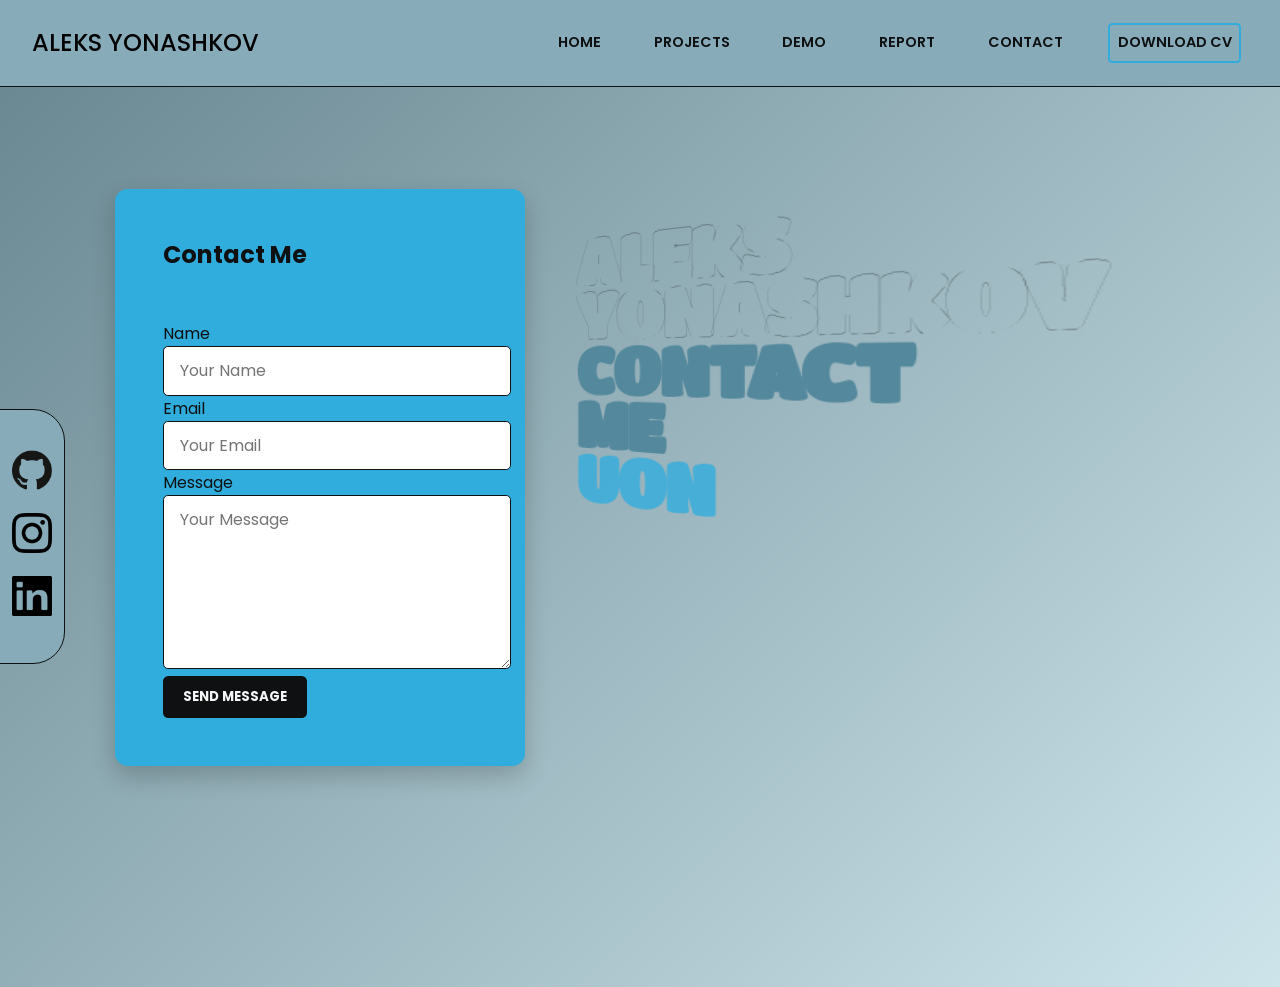
==== contact.html @ 8f2234ec "Portfolio transferred" ====
<!DOCTYPE html>
<html lang="en">

<head>
    <meta charset="UTF-8">
    <meta name="viewport" content="width=device-width, initial-scale=1.0">
    <title>Contact</title>
    <link rel="stylesheet" href="style.css">
</head>

<body>
    <header>
        <h1 class="hero-heading">
            <span class="line line1">ALEKS YONASHKOV</span>
            <span class="line line2">Contact Me</span>
            <span class="line line3">UON</span>
        </h1>
    </header>


    <nav>
        <h2>Aleks Yonashkov</h2>
        <div id="clicked">
            <a href="index.html">Home</a>
            <a href="projects.html">Projects</a>
            <a href="demo.html">Demo</a>
            <a href="report.html">Report</a>
            <a href="contact.html">Contact</a>
            <a class="cv-btn" href="assets/Aleks-Yonashkov-CV.pdf" download>Download CV</a>
        </div>

        <a href="#clicked" class="expandNav"></a>
        <a href="#" class="retractNav"></a>


    </nav>

    <main>
        <section class="contact-form">
            <h2>Contact Me</h2>
            <form action="mailto:yonashkovaleks07@gmail.com" method="get">
                <br>
                <label for="name">Name</label>
                <input type="text" id="name" name="Name" placeholder="Your Name" required>

                <label for="email">Email</label>
                <input type="email" id="email" name="Email" placeholder="Your Email" required>

                <label for="message" Message>Message</label>
                <textarea name="Message" id="message" placeholder="Your Message" rows="6" required></textarea>

                <button type="submit">Send Message</button>
            </form>
        </section>
    </main>



    <footer>
        <div>
            <a href="https://github.com/Alxks4o" target="_blank"><img src="imgs/github-logo.png" alt="github"></a>
            <a href="https://www.instagram.com/aleks__387/" target="_blank"><img src="imgs/insta-logo.png"
                    alt="github"></a>
            <a href="https://www.linkedin.com/in/aleks-yonashkov-331259299/" target="_blank"><img
                    src="imgs/linkedIn-logo.png" alt="github"></a>
        </div>

    </footer>
</body>

</html>
---- style.css ----
@import url('https://fonts.googleapis.com/css2?family=Poppins:wght@300;400;500;600;700&display=swap');
@import url('https://fonts.googleapis.com/css2?family=Londrina+Outline&family=Titan+One&display=swap');

/* --text: #0e1011;
--background: #f6f7f8;
--primary: #31addd;
--secondary: #afc3cb;
--accent: #88abb9;
 */

* {
    font-family: 'Poppins', sans-serif;
    padding: 0;
    margin: 0;
}


/* Desktop */

@media only screen and (min-width: 800px) {

    header {
        color: white;
        grid-area: header;
        display: flex;
        flex-direction: column;
        justify-content: flex-start;
        margin-top: 20%;
    }

    .hero-heading {
        width: min-content;

        line-height: 0.85;
        text-transform: uppercase;
        position: relative;
        color: #000;
        display: flex;
        flex-direction: column;
        align-items: flex-start;
        transform-origin: left center;
        transform: perspective(500px) translateY(8px) rotateY(-25deg);
    }

    .hero-heading .line {
        letter-spacing: -2px;
        font-size: clamp(2.2rem, 4.9vw, 5.8rem);
        font-weight: 900;
    }

    .hero-heading .line1 {
        font-family: "Titan One", sans-serif;
        width: min-content;
        -webkit-text-stroke: .1px rgb(0, 0, 0);
        color: transparent;
    }

    .hero-heading .line2 {
        font-family: "Titan One", sans-serif;
        width: min-content;
        color: #54889c;
    }

    .hero-heading .line3 {
        font-family: "Titan One", sans-serif;
        width: min-content;
        color: #31acddcb;
    }




    nav {
        grid-area: nav;
        background-color: #88abb9;
        display: flex;
        align-items: center;
        padding: 1rem 2rem;
        border-bottom: 1px solid #0e1011;
    }

    nav div {
        margin-left: auto;
        display: flex;
        gap: 1.5rem;
        align-items: center;
    }

    nav div a {
        margin: 0.5em;
        padding: 0.5em;
        font-weight: 600;
        font-size: clamp(.3rem, 1.5vw, .9rem);
        text-transform: uppercase;
        text-decoration: none;
        color: #0e1011;
    }

    nav .cv-btn {
        margin: 0.5em;
        padding: 0.5em;
        border: 2px solid #31addd;
        border-radius: .3em;
        font-weight: 600;
        text-transform: uppercase;
        text-decoration: none;
        color: #0e1011;
    }

    nav h2 {
        margin: 0;
        font-weight: 500;
        font-size: clamp(.5rem, 2vw, 1.5rem);
        text-transform: uppercase;
    }

    nav .cv-btn:hover {
        background-color: #31addd;
        color: #f5f0f0;
        transform: scale(1.05);
    }

    nav a:hover {
        background-color: #0e10111f;
        border-radius: .3em;
        transform: scale(1.05);
    }




    main {
        color: white;
        grid-area: main;
        min-height: 100vh;
        display: flex;
        flex-direction: column;
        justify-content: flex-start;
    }


    /* Homepage */

    main div {
        background-color: #31addd;
        box-shadow: rgba(0, 0, 0, 0.1) -2px 2px 1px, rgba(0, 0, 0, 0.1) -4px 4px 2px, rgba(0, 0, 0, 0.1) -8px 8px 4px, rgba(0, 0, 0, 0.1) -16px 16px 8px, rgba(0, 0, 0, 0.1) -32px 32px 16px;
        padding: 10%;
        border-radius: .5em;
        width: 50%;
        margin: 30% 10%;
        height: fit-content;
        text-align: center;
        display: flex;
        transform: perspective(500px) translateY(8px) rotateY(5deg) rotateX(5deg);
        flex-direction: column;
        transition: transform .3s ease, box-shadow .3s ease;
        transition: transform .3s ease-out, box-shadow .3s ease-out;
    }

    main h2 {
        text-transform: capitalize;
        color: #0e1011;
    }

    main p {
        color: #0e1011;
        padding: 10%;
    }


    /* Projects */
    .projects {
        display: grid;
        grid-template-columns: 100%;
        gap: 2em;
        padding: 10%;
    }

    .project-card {
        background-color: #31addd;
        box-shadow: 0 20px 40px rgba(0, 0, 0, .2);
        border-radius: .5em;
        width: 80%;
        margin: 5%;
        height: fit-content;
        text-align: center;
        display: flex;
        align-items: center;
        flex-direction: column;
        transform: perspective(500px) translateY(8px) rotateY(5deg) rotateX(3deg);
        transition: transform .3s ease, box-shadow .3s ease;
        transition: transform .3s ease-out, box-shadow .3s ease-out;
    }

    .project-card h2 {
        padding: 1em;
    }

    .project-card img,
    .project-card video {
        width: 100%;
        border-radius: 0.3em;
    }

    .project-card a {
        width: 50%;
        margin: 2em;
    }

    .project-card:nth-child(2) {
        box-shadow: 0 20px 40px rgba(0, 0, 0, .2);
        transform: perspective(500px) translateY(8px) rotateY(-5deg) rotateX(6deg);
    }

    .project-card:nth-child(3) {
        box-shadow: 0 20px 40px rgba(0, 0, 0, .2);
        transform: perspective(500px) translateY(8px) rotateY(5deg) rotateX(-3deg);
    }

    .project-card:hover,
    main div:hover {
        box-shadow: rgba(0, 0, 0, 0.56) 0px 22px 70px 4px;
        transform: perspective(500px) translateY(8px) rotateY(0deg) rotateX(0deg);
    }


    /* Contact Form */

    .contact-form {
        background: #31addd;
        padding: 3em;
        margin: 20% 10%;
        border-radius: 0.8em;
        box-shadow: rgba(0, 0, 0, 0.2) 0 10px 25px;
        display: flex;
        flex-direction: column;
        gap: 1.5em;
        color: #0e1011;
    }


    .contact-form input,
    .contact-form textarea {
        width: 100%;
        padding: 0.7em 1em;
        border: 1px solid #0e1011;
        border-radius: .3em;
        font-size: 1em;
        outline: none;
        transition: border-color .3s, box-shadow .3s;
    }

    .contact-form input:focus,
    .contact-form textarea:focus {
        border-color: #54889c;
        box-shadow: 0 0 10px rgba(84, 136, 156, 0.3);
    }

    .contact-form button,
    main a {
        padding: 0.8em 1.5em;
        background-color: #0e1011;
        color: #f5f5f5;
        border: none;
        border-radius: 0.4em;
        font-weight: 700;
        cursor: pointer;
        text-decoration: none;
        text-transform: uppercase;
        transition: transform 0.2s, background-color 0.3s;
    }

    /* Main Button Hover Effects */
    .contact-form button:hover,
    main a:hover {
        background-color: #54889c;
        transform: scale(1.05);
    }




    footer {
        color: white;
        grid-area: footer;
        min-height: 100vh;
    }

    footer a:hover {
        transform: scale(1.05);
    }

    footer div {
        border: 1px solid #0e1011;
        min-width: 100%;
        width: fit-content;
        padding-top: 2em;
        padding-bottom: 2em;
        background-color: #88abb9;
        border-top-right-radius: 2em;
        border-bottom-right-radius: 2em;
        display: flex;
        flex-direction: column;
        align-items: center;
    }

    footer {
        display: flex;
        justify-content: center;
        flex-direction: column;
        align-items: center;
    }

    footer img {
        width: 2.5em;
        padding: .5em;
    }


    body {
        background: linear-gradient(135deg, #66858f, #cde4eb);
        font-weight: 400;
        display: grid;
        grid-template-columns: 5% 40% 55%;
        grid-template-rows: auto 1fr;
        grid-template-areas:
            "nav nav nav"
            "footer main header";
    }
}









/* Mobile */

@media only screen and (max-width:800px) {
    header {
        color: white;
        grid-area: header;
        display: flex;
        flex-direction: column;
        justify-content: center;
        padding: 2em;
        align-items: center;
    }

    .hero-heading {
        width: min-content;
        line-height: 0.85;
        text-transform: uppercase;
        position: relative;
        color: #000;
        display: flex;
        flex-direction: column;
        align-items: flex-start;
        transform-origin: left center;
        transform: perspective(500px) translateY(8px) rotateX(-19deg);
    }

    .hero-heading .line {
        letter-spacing: -2px;
        /* font-size: clamp(3rem, 8vw, 6rem); */
        font-size: 157%;
        font-weight: 900;
    }

    .hero-heading .line1 {
        font-family: "Titan One", sans-serif;
        width: min-content;
        -webkit-text-stroke: .1px rgb(0, 0, 0);
        color: transparent;
    }

    .hero-heading .line2 {
        font-family: "Titan One", sans-serif;
        width: min-content;
        color: #54889c;
    }

    .hero-heading .line3 {
        font-family: "Titan One", sans-serif;
        width: min-content;
        color: #31acddcb;
    }




    nav {
        grid-area: nav;
        background-color: #88abb9;
        padding: .5em 1rem;
        border-bottom: 1px solid #0e1011;
        display: flex;
        flex-direction: column;
        flex-wrap: wrap;
        align-content: flex-start;
        align-items: flex-start;
        top: 0;
    }

    nav div {
        background-color: red;
        width: 100%;
        height: 30vh;
    }

    nav div a {
        margin: 0.5em;
        padding: 0.5em;
        font-weight: 600;
        font-size: .9rem;
        width: fit-content;
        text-transform: uppercase;
        text-decoration: none;
        color: #0e1011;
    }

    nav .cv-btn {
        margin: 0.5em;
        padding: 0.5em;
        border: 2px solid #31addd;
        border-radius: .3em;
        font-weight: 600;
        text-transform: uppercase;
        text-decoration: none;
        color: #0e1011;
    }

    nav h2 {
        display: none;
    }

    nav .cv-btn:hover {
        background-color: #31addd;
        color: #f5f0f0;
        transform: scale(1.05);
    }

    nav a:hover {
        transform: scale(1.02);
    }

    /* Default state */
    #clicked {
        background-color: #88abb9;
        position: fixed;
        top: 0;
        left: 0;
        width: 100%;
        height: fit-content;
        padding: 0 1em;
        padding-bottom: 2em;
        border-bottom: #0e1011 solid 1px;
        transform: translatex(-100%);
        opacity: 0;
        z-index: -1;
        transition: transform .5s ease-in-out, opacity .5s ease-in-out;
    }

    .clicked {
        opacity: 1;
    }

    .expandNav {
        display: block;
    }

    .retractNav {
        display: none;
    }

    /* #clicked is targeted */

    #clicked:target {
        display: flex;
        flex-direction: column;
        align-items: flex-start;
        transform: translateX(0);
        opacity: 1;
        z-index: 1;
        position: absolute;
        top: 4.9em;
    }


    #clicked:target~.retractNav {
        display: block;
    }

    #clicked:target~.expandNav {
        display: none;
    }


    /* BURGER ICON */
    .expandNav,
    .retractNav {
        position: relative;
        margin: 1em;
        height: 1.4em;
        width: 2em;
        border-top: .3em solid white;
        border-bottom: .3em solid white;
    }

    .expandNav::before,
    .retractNav::before {
        content: '';
        position: absolute;
        top: 50%;
        left: 0;
        width: 100%;
        transform: translateY(-50%);
        border-top: .3em solid #fff;
    }

    main {
        color: white;
        grid-area: main;
        min-height: 70vh;
        display: flex;
        align-items: center;
        justify-content: center;
    }

    main div {
        background-color: #31addd;
        box-shadow: rgba(0, 0, 0, 0.1) -2px 2px 1px, rgba(0, 0, 0, 0.1) -4px 4px 2px, rgba(0, 0, 0, 0.1) -8px 8px 4px, rgba(0, 0, 0, 0.1) -16px 16px 8px, rgba(0, 0, 0, 0.1) -32px 32px 16px;
        padding: 4rem;
        border-radius: .5em;
        width: 50%;
        height: fit-content;
        text-align: center;
        display: flex;
        transform: perspective(500px) translateY(8px) rotateY(5deg) rotateX(5deg);
        flex-direction: column;
    }

    main a {
        margin-top: 2em;
        padding: 0.5em;
        font-size: 1em;
        border: 1px solid #0e1011;
        border-radius: .3em;
        font-weight: 600;
        text-transform: uppercase;
        text-decoration: none;
        color: #0e1011;
    }

    main a:hover {
        background-color: #88abb9;
        transform: scale(1.05);
    }

    main h2 {
        text-transform: capitalize;
        color: #0e1011;
    }

    main p {
        color: #0e1011;
    }



    /* Projects */
    .projects {
        display: grid;
        grid-template-columns: 100%;
        gap: 2em;
        padding: 10%;
        justify-items: center;
    }

    .project-card {
        background-color: #31addd;
        box-shadow:
            rgba(0, 0, 0, 0.1) -2px 2px 1px,
            rgba(0, 0, 0, 0.1) -4px 4px 2px,
            rgba(0, 0, 0, 0.1) -8px 8px 4px,
            rgba(0, 0, 0, 0.1) -16px 16px 8px,
            rgba(0, 0, 0, 0.1) -32px 32px 16px;
        border-radius: .5em;
        width: 80%;
        margin: 5%;
        height: fit-content;
        text-align: center;
        display: flex;
        align-items: center;
        flex-direction: column;
        transform: perspective(500px) translateY(8px) rotateY(5deg) rotateX(3deg);
        transition: transform .3s ease, box-shadow .3s ease;
        transition: transform .3s ease-out, box-shadow .3s ease-out;
    }

    .project-card h2 {
        padding: 1em;
    }

    .project-card img,
    .project-card video {
        width: 100%;
        border-radius: 0.3em;
    }

    .project-card a {
        width: 50%;
        margin: 2em;
    }

    .project-card:nth-child(2) {
        box-shadow:
            rgba(0, 0, 0, 0.1) 2px 2px 1px,
            rgba(0, 0, 0, 0.1) 4px 4px 2px,
            rgba(0, 0, 0, 0.1) 8px 8px 4px,
            rgba(0, 0, 0, 0.1) 16px 16px 8px,
            rgba(0, 0, 0, 0.1) 32px 32px 16px;
        transform: perspective(500px) translateY(8px) rotateY(-5deg) rotateX(6deg);
    }

    .project-card:nth-child(3) {
        box-shadow:
            rgba(0, 0, 0, 0.1) 2px 2px 1px,
            rgba(0, 0, 0, 0.1) 4px 4px 2px,
            rgba(0, 0, 0, 0.1) 8px 8px 4px,
            rgba(0, 0, 0, 0.1) 16px 16px 8px,
            rgba(0, 0, 0, 0.1) 32px 32px 16px;
        transform: perspective(500px) translateY(8px) rotateY(5deg) rotateX(-3deg);
    }

    .project-card:hover,
    main div:hover {
        box-shadow: rgba(0, 0, 0, 0.56) 0px 22px 70px 4px;
        transform: perspective(500px) translateY(8px) rotateY(0deg) rotateX(0deg);
    }


    /* Contact Form */

    .contact-form {
        background: #31addd;
        padding: 3em;
        max-width: 600px;
        margin: auto 10%;
        border-radius: 0.8em;
        box-shadow: rgba(0, 0, 0, 0.2) 0 10px 25px;
        display: flex;
        flex-direction: column;
        gap: 1.5em;
        color: #0e1011;
    }


    .contact-form input,
    .contact-form textarea {
        width: 84%;
        padding: 0.7em 1em;
        margin-bottom: 5%;
        border: 1px solid #0e1011;
        border-radius: .3em;
        font-size: 1em;
        outline: none;
        display: flex;
        transition: border-color .3s, box-shadow .3s;
    }

    .contact-form input:focus,
    .contact-form textarea:focus {
        border-color: #54889c;
        box-shadow: 0 0 10px rgba(84, 136, 156, 0.3);
    }

    .contact-form button {
        padding: 0.8em 1.5em;
        margin-top: 1em;
        background-color: #0e1011;
        color: #f5f5f5;
        border: none;
        border-radius: 0.4em;
        font-weight: 700;
        cursor: pointer;
        text-transform: uppercase;
        transition: transform 0.2s, background-color 0.3s;
    }

    .contact-form button:hover {
        background-color: #54889c;
        transform: scale(1.05);
    }


    footer {
        color: white;
        grid-area: footer;
        display: flex;
        justify-content: center;
        height: 100%;
        display: flex;
    }


    footer div {
        border-top: 1px solid #0e1011;
        border-right: 1px solid #0e1011;
        border-left: 1px solid #0e1011;
        width: 50%;
        display: flex;
        background-color: #88abb9;
        justify-content: center;
        padding: 1em;
        border-top-right-radius: 1em;
        border-top-left-radius: 1em;
        margin-top: 2em;
    }


    footer img {
        width: 2em;
        padding: .5em;
    }

    body {
        background-color: #afc3cb;
        font-weight: 400;
        display: grid;
        grid-template-columns: 100%;
        grid-template-rows: auto;
        grid-template-areas:
            "nav "
            "header"
            "main"
            "footer"
        ;
    }
}
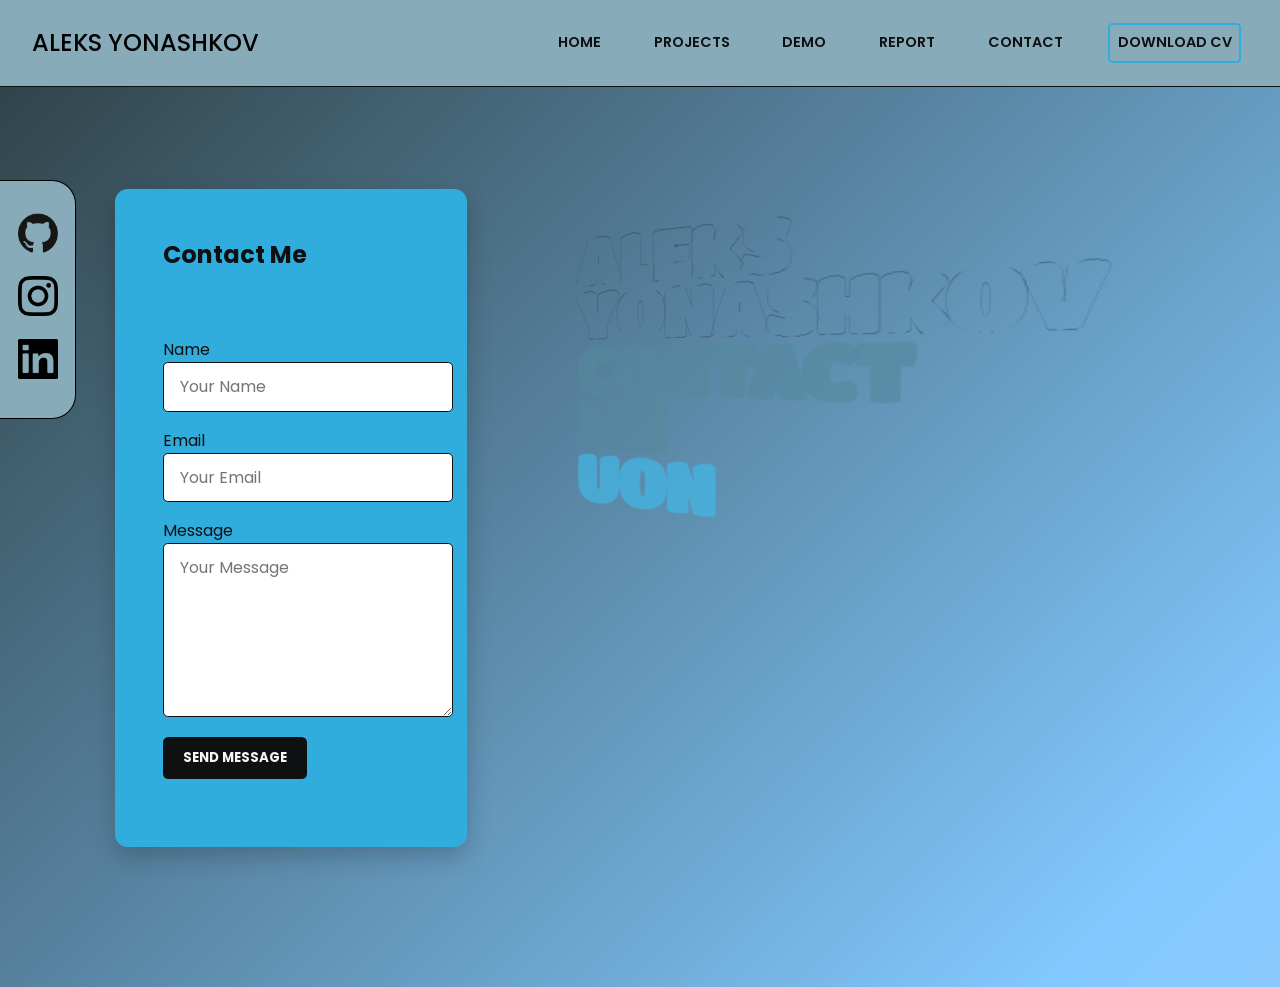
==== commit b58070bb: "added animations to background" ====
--- a/contact.html
+++ b/contact.html
@@ -9,6 +9,18 @@
 </head>
 
 <body>
+    <ul class="circles">
+        <li></li>
+        <li></li>
+        <li></li>
+        <li></li>
+        <li></li>
+        <li></li>
+        <li></li>
+        <li></li>
+        <li></li>
+        <li></li>
+    </ul>
     <header>
         <h1 class="hero-heading">
             <span class="line line1">ALEKS YONASHKOV</span>
--- a/style.css
+++ b/style.css
@@ -8,17 +8,197 @@
 --accent: #88abb9;
  */
 
+
 * {
     font-family: 'Poppins', sans-serif;
     padding: 0;
     margin: 0;
 }
 
+.contact-form button:hover,
+main a:hover {
+    background-color: #54889c;
+    transform: scale(1.05);
+}
+
+nav .cv-btn:hover {
+    background-color: #31addd;
+    color: #f5f0f0;
+    transform: scale(1.05);
+}
+
+nav div a:hover {
+    border-radius: .5em;
+    background-color: #0000002c;
+    transform: scale(1.02);
+}
+
+footer a:hover {
+    transform: scale(1.05);
+}
+
+
+
+
+
+/* Animated Background */
+
+body {
+    overflow-x: hidden;
+}
+
+.circles {
+    position: fixed;
+    top: 0;
+    left: 0;
+    width: 100%;
+    height: 100%;
+    overflow: hidden;
+    z-index: -1;
+}
+
+.circles li {
+    position: absolute;
+    display: block;
+    list-style: none;
+    width: 20px;
+    height: 20px;
+    background: rgba(224, 249, 255, 0.26);
+    animation: animate 25s linear infinite;
+    bottom: -10rem;
+}
+
+.circles li:nth-child(1) {
+    left: 25%;
+    width: 80px;
+    height: 80px;
+    animation-delay: 0s;
+}
+
+
+.circles li:nth-child(2) {
+    left: 10%;
+    width: 20px;
+    height: 20px;
+    animation-delay: 2s;
+    animation-duration: 12s;
+}
+
+.circles li:nth-child(3) {
+    left: 70%;
+    width: 20px;
+    height: 20px;
+    animation-delay: 4s;
+}
+
+.circles li:nth-child(4) {
+    left: 40%;
+    width: 60px;
+    height: 60px;
+    animation-delay: 0s;
+    animation-duration: 18s;
+}
+
+.circles li:nth-child(5) {
+    left: 65%;
+    width: 20px;
+    height: 20px;
+    animation-delay: 0s;
+}
+
+.circles li:nth-child(6) {
+    left: 75%;
+    width: 110px;
+    height: 110px;
+    animation-delay: 3s;
+}
+
+.circles li:nth-child(7) {
+    left: 35%;
+    width: 150px;
+    height: 150px;
+    animation-delay: 7s;
+}
+
+.circles li:nth-child(8) {
+    left: 50%;
+    width: 25px;
+    height: 25px;
+    animation-delay: 15s;
+    animation-duration: 45s;
+}
+
+.circles li:nth-child(9) {
+    left: 20%;
+    width: 15px;
+    height: 15px;
+    animation-delay: 2s;
+    animation-duration: 35s;
+}
+
+.circles li:nth-child(10) {
+    left: 85%;
+    width: 150px;
+    height: 150px;
+    animation-delay: 0s;
+    animation-duration: 11s;
+}
+
+
+
+
+@keyframes animate {
+    0% {
+        transform: translateY(0) rotate(0deg);
+        opacity: 1;
+        border-radius: 40% 60% 55% 45% / 55% 45% 60% 40%;
+    }
+
+    50% {
+        border-radius: 60% 40% 35% 65% / 40% 60% 35% 65%;
+        opacity: .7;
+    }
+
+    100% {
+        transform: translateY(-1000px) rotate(720deg);
+        opacity: .1;
+        border-radius: 50% 50% 60% 40% / 40% 60% 40% 60%;
+    }
+}
+
+
+
+
+/* Gradient Background Animation */
+
+body {
+    background: linear-gradient(135deg, #2d3e42, #82c9ff, #cfc9e6);
+    background-size: 180% 180%;
+    animation: gradient-animation 6s ease infinite;
+}
+
+@keyframes gradient-animation {
+    0% {
+        background-position: 0% 50%;
+    }
+
+    50% {
+        background-position: 100% 50%;
+    }
+
+    100% {
+        background-position: 0% 50%;
+    }
+}
+
+
 
 /* Desktop */
 
-@media only screen and (min-width: 800px) {
-
+@media only screen and (min-width: 850px) {
+
+
+    /* Header */
     header {
         color: white;
         grid-area: header;
@@ -29,8 +209,8 @@
     }
 
     .hero-heading {
+        position: relative;
         width: min-content;
-
         line-height: 0.85;
         text-transform: uppercase;
         position: relative;
@@ -58,17 +238,17 @@
     .hero-heading .line2 {
         font-family: "Titan One", sans-serif;
         width: min-content;
-        color: #54889c;
+        color: #54889c9c;
     }
 
     .hero-heading .line3 {
         font-family: "Titan One", sans-serif;
         width: min-content;
-        color: #31acddcb;
-    }
-
-
-
+        color: #3ebbeca2;
+    }
+
+
+    /* Nav */
 
     nav {
         grid-area: nav;
@@ -114,20 +294,10 @@
         text-transform: uppercase;
     }
 
-    nav .cv-btn:hover {
-        background-color: #31addd;
-        color: #f5f0f0;
-        transform: scale(1.05);
-    }
-
-    nav a:hover {
-        background-color: #0e10111f;
-        border-radius: .3em;
-        transform: scale(1.05);
-    }
-
-
-
+
+
+
+    /* Main */
 
     main {
         color: white;
@@ -139,22 +309,26 @@
     }
 
 
-    /* Homepage */
+
+    /* Homepage card */
 
     main div {
         background-color: #31addd;
         box-shadow: rgba(0, 0, 0, 0.1) -2px 2px 1px, rgba(0, 0, 0, 0.1) -4px 4px 2px, rgba(0, 0, 0, 0.1) -8px 8px 4px, rgba(0, 0, 0, 0.1) -16px 16px 8px, rgba(0, 0, 0, 0.1) -32px 32px 16px;
+
         padding: 10%;
         border-radius: .5em;
         width: 50%;
         margin: 30% 10%;
         height: fit-content;
+
+        display: flex;
         text-align: center;
-        display: flex;
+        flex-direction: column;
+        align-items: center;
+
         transform: perspective(500px) translateY(8px) rotateY(5deg) rotateX(5deg);
-        flex-direction: column;
-        transition: transform .3s ease, box-shadow .3s ease;
-        transition: transform .3s ease-out, box-shadow .3s ease-out;
+        transition: transform .3s ease-in-out, box-shadow .3s ease-in-out;
     }
 
     main h2 {
@@ -167,29 +341,50 @@
         padding: 10%;
     }
 
-
-    /* Projects */
+    main div:hover {
+        box-shadow: rgba(0, 0, 0, 0.56) 0px 22px 70px 4px;
+        transform: perspective(500px) translateY(8px) rotateY(0deg) rotateX(0deg);
+    }
+
+
+
+
+    /* Projects Cards (Main)*/
     .projects {
         display: grid;
         grid-template-columns: 100%;
         gap: 2em;
         padding: 10%;
+        margin-top: 20vh;
+        margin-bottom: 10vh;
     }
 
     .project-card {
         background-color: #31addd;
-        box-shadow: 0 20px 40px rgba(0, 0, 0, .2);
         border-radius: .5em;
         width: 80%;
         margin: 5%;
-        height: fit-content;
-        text-align: center;
-        display: flex;
+        margin-top: 25%;
+
+        display: flex;
+        flex-direction: column;
         align-items: center;
-        flex-direction: column;
-        transform: perspective(500px) translateY(8px) rotateY(5deg) rotateX(3deg);
-        transition: transform .3s ease, box-shadow .3s ease;
-        transition: transform .3s ease-out, box-shadow .3s ease-out;
+
+        animation: appear linear forwards;
+        animation-timeline: view();
+        animation-range: entry 0% cover 50%;
+    }
+
+    @keyframes appear {
+        from {
+            opacity: 0;
+            transform: perspective(500px) translateY(60px) rotateY(40deg) rotateX(20deg);
+        }
+
+        to {
+            opacity: 1;
+            transform: perspective(500px) translateY(8px) rotateY(0deg) rotateX(0deg);
+        }
     }
 
     .project-card h2 {
@@ -207,29 +402,22 @@
         margin: 2em;
     }
 
-    .project-card:nth-child(2) {
-        box-shadow: 0 20px 40px rgba(0, 0, 0, .2);
-        transform: perspective(500px) translateY(8px) rotateY(-5deg) rotateX(6deg);
-    }
-
-    .project-card:nth-child(3) {
-        box-shadow: 0 20px 40px rgba(0, 0, 0, .2);
-        transform: perspective(500px) translateY(8px) rotateY(5deg) rotateX(-3deg);
-    }
-
-    .project-card:hover,
-    main div:hover {
-        box-shadow: rgba(0, 0, 0, 0.56) 0px 22px 70px 4px;
-        transform: perspective(500px) translateY(8px) rotateY(0deg) rotateX(0deg);
-    }
-
-
-    /* Contact Form */
+
+
+    /* Contact Form (Main)*/
+
+    form {
+        display: flex;
+        flex-direction: column;
+        align-items: flex-start;
+        justify-content: center;
+    }
 
     .contact-form {
         background: #31addd;
         padding: 3em;
         margin: 20% 10%;
+        width: 50%;
         border-radius: 0.8em;
         box-shadow: rgba(0, 0, 0, 0.2) 0 10px 25px;
         display: flex;
@@ -238,10 +426,15 @@
         color: #0e1011;
     }
 
+    form label {
+        margin-top: 1em;
+    }
 
     .contact-form input,
     .contact-form textarea {
         width: 100%;
+        min-width: 100%;
+        max-width: min-content;
         padding: 0.7em 1em;
         border: 1px solid #0e1011;
         border-radius: .3em;
@@ -259,6 +452,7 @@
     .contact-form button,
     main a {
         padding: 0.8em 1.5em;
+        margin: 1.5em 0;
         background-color: #0e1011;
         color: #f5f5f5;
         border: none;
@@ -270,46 +464,31 @@
         transition: transform 0.2s, background-color 0.3s;
     }
 
-    /* Main Button Hover Effects */
-    .contact-form button:hover,
-    main a:hover {
-        background-color: #54889c;
-        transform: scale(1.05);
-    }
-
-
-
+
+
+
+    /* Footer */
 
     footer {
-        color: white;
         grid-area: footer;
         min-height: 100vh;
     }
 
-    footer a:hover {
-        transform: scale(1.05);
-    }
 
     footer div {
-        border: 1px solid #0e1011;
-        min-width: 100%;
-        width: fit-content;
-        padding-top: 2em;
-        padding-bottom: 2em;
+        position: fixed;
+        top: 20%;
+        display: flex;
+        flex-direction: column;
         background-color: #88abb9;
-        border-top-right-radius: 2em;
-        border-bottom-right-radius: 2em;
-        display: flex;
-        flex-direction: column;
-        align-items: center;
-    }
-
-    footer {
-        display: flex;
-        justify-content: center;
-        flex-direction: column;
-        align-items: center;
-    }
+        padding: 1.5em .6em;
+        border-bottom-right-radius: 1.5em;
+        border-top-right-radius: 1.5em;
+        border-right: 1px solid #000;
+        border-top: 1px solid #000;
+        border-bottom: 1px solid #000;
+    }
+
 
     footer img {
         width: 2.5em;
@@ -317,8 +496,10 @@
     }
 
 
+
+    /* Grid Layout (Body) */
+
     body {
-        background: linear-gradient(135deg, #66858f, #cde4eb);
         font-weight: 400;
         display: grid;
         grid-template-columns: 5% 40% 55%;
@@ -339,7 +520,10 @@
 
 /* Mobile */
 
-@media only screen and (max-width:800px) {
+@media only screen and (max-width:850px) {
+
+    /* Header */
+
     header {
         color: white;
         grid-area: header;
@@ -348,6 +532,7 @@
         justify-content: center;
         padding: 2em;
         align-items: center;
+        margin-top: 20%;
     }
 
     .hero-heading {
@@ -365,7 +550,6 @@
 
     .hero-heading .line {
         letter-spacing: -2px;
-        /* font-size: clamp(3rem, 8vw, 6rem); */
         font-size: 157%;
         font-weight: 900;
     }
@@ -391,6 +575,7 @@
 
 
 
+    /* Nav */
 
     nav {
         grid-area: nav;
@@ -402,7 +587,10 @@
         flex-wrap: wrap;
         align-content: flex-start;
         align-items: flex-start;
+        width: 100%;
+        position: fixed;
         top: 0;
+        z-index: 1000;
     }
 
     nav div {
@@ -437,21 +625,20 @@
         display: none;
     }
 
-    nav .cv-btn:hover {
-        background-color: #31addd;
-        color: #f5f0f0;
-        transform: scale(1.05);
-    }
-
-    nav a:hover {
-        transform: scale(1.02);
-    }
+
+
 
     /* Default state */
+
     #clicked {
         background-color: #88abb9;
+        display: flex;
+        flex-direction: column;
+        align-items: flex-start;
+        opacity: 0;
+        z-index: -1;
         position: fixed;
-        top: 0;
+        top: 4.5em;
         left: 0;
         width: 100%;
         height: fit-content;
@@ -459,8 +646,6 @@
         padding-bottom: 2em;
         border-bottom: #0e1011 solid 1px;
         transform: translatex(-100%);
-        opacity: 0;
-        z-index: -1;
         transition: transform .5s ease-in-out, opacity .5s ease-in-out;
     }
 
@@ -475,6 +660,7 @@
     .retractNav {
         display: none;
     }
+
 
     /* #clicked is targeted */
 
@@ -484,9 +670,10 @@
         align-items: flex-start;
         transform: translateX(0);
         opacity: 1;
-        z-index: 1;
-        position: absolute;
-        top: 4.9em;
+        z-index: 10;
+        position: fixed;
+        top: 4.5em;
+        left: 0;
     }
 
 
@@ -521,8 +708,12 @@
         border-top: .3em solid #fff;
     }
 
+
+
+
+    /* Main  */
+
     main {
-        color: white;
         grid-area: main;
         min-height: 70vh;
         display: flex;
@@ -533,7 +724,7 @@
     main div {
         background-color: #31addd;
         box-shadow: rgba(0, 0, 0, 0.1) -2px 2px 1px, rgba(0, 0, 0, 0.1) -4px 4px 2px, rgba(0, 0, 0, 0.1) -8px 8px 4px, rgba(0, 0, 0, 0.1) -16px 16px 8px, rgba(0, 0, 0, 0.1) -32px 32px 16px;
-        padding: 4rem;
+        padding: 10%;
         border-radius: .5em;
         width: 50%;
         height: fit-content;
@@ -541,144 +732,12 @@
         display: flex;
         transform: perspective(500px) translateY(8px) rotateY(5deg) rotateX(5deg);
         flex-direction: column;
+        align-items: center;
     }
 
     main a {
-        margin-top: 2em;
-        padding: 0.5em;
-        font-size: 1em;
-        border: 1px solid #0e1011;
-        border-radius: .3em;
-        font-weight: 600;
-        text-transform: uppercase;
-        text-decoration: none;
-        color: #0e1011;
-    }
-
-    main a:hover {
-        background-color: #88abb9;
-        transform: scale(1.05);
-    }
-
-    main h2 {
-        text-transform: capitalize;
-        color: #0e1011;
-    }
-
-    main p {
-        color: #0e1011;
-    }
-
-
-
-    /* Projects */
-    .projects {
-        display: grid;
-        grid-template-columns: 100%;
-        gap: 2em;
-        padding: 10%;
-        justify-items: center;
-    }
-
-    .project-card {
-        background-color: #31addd;
-        box-shadow:
-            rgba(0, 0, 0, 0.1) -2px 2px 1px,
-            rgba(0, 0, 0, 0.1) -4px 4px 2px,
-            rgba(0, 0, 0, 0.1) -8px 8px 4px,
-            rgba(0, 0, 0, 0.1) -16px 16px 8px,
-            rgba(0, 0, 0, 0.1) -32px 32px 16px;
-        border-radius: .5em;
-        width: 80%;
-        margin: 5%;
-        height: fit-content;
-        text-align: center;
-        display: flex;
-        align-items: center;
-        flex-direction: column;
-        transform: perspective(500px) translateY(8px) rotateY(5deg) rotateX(3deg);
-        transition: transform .3s ease, box-shadow .3s ease;
-        transition: transform .3s ease-out, box-shadow .3s ease-out;
-    }
-
-    .project-card h2 {
-        padding: 1em;
-    }
-
-    .project-card img,
-    .project-card video {
-        width: 100%;
-        border-radius: 0.3em;
-    }
-
-    .project-card a {
         width: 50%;
         margin: 2em;
-    }
-
-    .project-card:nth-child(2) {
-        box-shadow:
-            rgba(0, 0, 0, 0.1) 2px 2px 1px,
-            rgba(0, 0, 0, 0.1) 4px 4px 2px,
-            rgba(0, 0, 0, 0.1) 8px 8px 4px,
-            rgba(0, 0, 0, 0.1) 16px 16px 8px,
-            rgba(0, 0, 0, 0.1) 32px 32px 16px;
-        transform: perspective(500px) translateY(8px) rotateY(-5deg) rotateX(6deg);
-    }
-
-    .project-card:nth-child(3) {
-        box-shadow:
-            rgba(0, 0, 0, 0.1) 2px 2px 1px,
-            rgba(0, 0, 0, 0.1) 4px 4px 2px,
-            rgba(0, 0, 0, 0.1) 8px 8px 4px,
-            rgba(0, 0, 0, 0.1) 16px 16px 8px,
-            rgba(0, 0, 0, 0.1) 32px 32px 16px;
-        transform: perspective(500px) translateY(8px) rotateY(5deg) rotateX(-3deg);
-    }
-
-    .project-card:hover,
-    main div:hover {
-        box-shadow: rgba(0, 0, 0, 0.56) 0px 22px 70px 4px;
-        transform: perspective(500px) translateY(8px) rotateY(0deg) rotateX(0deg);
-    }
-
-
-    /* Contact Form */
-
-    .contact-form {
-        background: #31addd;
-        padding: 3em;
-        max-width: 600px;
-        margin: auto 10%;
-        border-radius: 0.8em;
-        box-shadow: rgba(0, 0, 0, 0.2) 0 10px 25px;
-        display: flex;
-        flex-direction: column;
-        gap: 1.5em;
-        color: #0e1011;
-    }
-
-
-    .contact-form input,
-    .contact-form textarea {
-        width: 84%;
-        padding: 0.7em 1em;
-        margin-bottom: 5%;
-        border: 1px solid #0e1011;
-        border-radius: .3em;
-        font-size: 1em;
-        outline: none;
-        display: flex;
-        transition: border-color .3s, box-shadow .3s;
-    }
-
-    .contact-form input:focus,
-    .contact-form textarea:focus {
-        border-color: #54889c;
-        box-shadow: 0 0 10px rgba(84, 136, 156, 0.3);
-    }
-
-    .contact-form button {
         padding: 0.8em 1.5em;
         margin-top: 1em;
         background-color: #0e1011;
@@ -688,14 +747,155 @@
         font-weight: 700;
         cursor: pointer;
         text-transform: uppercase;
+        text-align: center;
+        text-decoration: none;
         transition: transform 0.2s, background-color 0.3s;
     }
 
-    .contact-form button:hover {
-        background-color: #54889c;
-        transform: scale(1.05);
-    }
-
+
+    main h2 {
+        text-transform: capitalize;
+        color: #0e1011;
+    }
+
+    main p {
+        color: #0e1011;
+    }
+
+
+
+    /* Projects Cards (Main)*/
+    .projects {
+        display: grid;
+        grid-template-columns: 100%;
+        gap: 2em;
+        padding: 10%;
+        justify-items: center;
+        margin-top: 20vh;
+        margin-bottom: 10vh;
+    }
+
+    .project-card {
+        background-color: #31addd;
+        border-radius: .5em;
+        width: 80%;
+        margin: 5%;
+        margin-top: 50%;
+
+        display: flex;
+        flex-direction: column;
+        align-items: center;
+
+        animation: appear linear forwards;
+        animation-timeline: view();
+        animation-range: entry 0% cover 50%;
+    }
+
+    @keyframes appear {
+        from {
+            opacity: 0;
+            transform: perspective(500px) translateY(60px) rotateY(40deg) rotateX(20deg);
+        }
+
+        to {
+            opacity: 1;
+            transform: perspective(500px) translateY(8px) rotateY(0deg) rotateX(0deg);
+        }
+    }
+
+    .project-card h2 {
+        padding: 1em;
+    }
+
+    .project-card img,
+    .project-card video {
+        width: 100%;
+        border-radius: 0.3em;
+    }
+
+    .project-card a {
+        width: 50%;
+        margin: 2em;
+        padding: 0.8em 1.5em;
+        margin-top: 1em;
+        background-color: #0e1011;
+        color: #f5f5f5;
+        border: none;
+        border-radius: 0.4em;
+        font-weight: 700;
+        cursor: pointer;
+        text-transform: uppercase;
+        text-align: center;
+        transition: transform 0.2s, background-color 0.3s;
+    }
+
+
+
+    /* Contact Form (Main)*/
+
+    form {
+        display: flex;
+        flex-direction: column;
+        align-items: flex-start;
+        justify-content: center;
+    }
+
+    .contact-form {
+        background: #31addd;
+        padding: 3em;
+        width: 50%;
+        margin: 20% 10%;
+        border-radius: 0.8em;
+        box-shadow: rgba(0, 0, 0, 0.2) 0 10px 25px;
+        display: flex;
+        flex-direction: column;
+        gap: 1.5em;
+        color: #0e1011;
+    }
+
+    form label {
+        margin-top: 1em;
+    }
+
+    .contact-form input,
+    .contact-form textarea {
+        width: 100%;
+        min-width: 100%;
+        max-width: min-content;
+        padding: 0.7em 1em;
+        border: 1px solid #0e1011;
+        border-radius: .3em;
+        font-size: 1em;
+        outline: none;
+        transition: border-color .3s, box-shadow .3s;
+    }
+
+    .contact-form input:focus,
+    .contact-form textarea:focus {
+        border-color: #54889c;
+        box-shadow: 0 0 10px rgba(84, 136, 156, 0.3);
+    }
+
+    .contact-form button,
+    main a {
+        padding: 0.8em 1.5em;
+        margin: 1.5em 0;
+        background-color: #0e1011;
+        color: #f5f5f5;
+        border: none;
+        border-radius: 0.4em;
+        font-weight: 700;
+        cursor: pointer;
+        text-decoration: none;
+        text-transform: uppercase;
+        transition: transform 0.2s, background-color 0.3s;
+    }
+
+
+
+
+
+    /* Footer  */
 
     footer {
         color: white;
@@ -727,6 +927,9 @@
         padding: .5em;
     }
 
+
+
+    /* Grid Layout (Body) */
     body {
         background-color: #afc3cb;
         font-weight: 400;
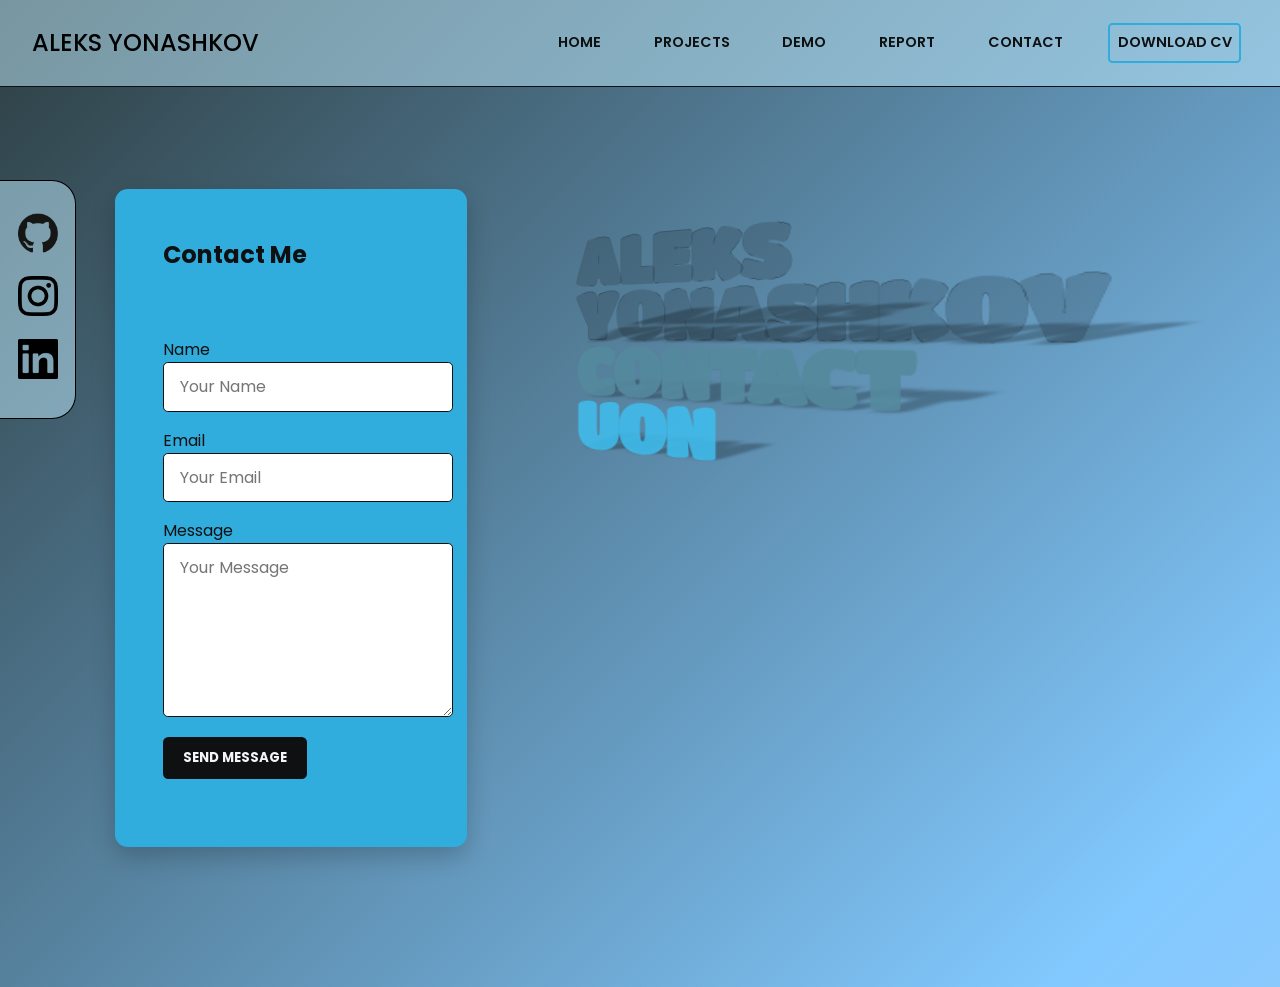
==== commit a4ad5e9d: "added header shadow and card animations to projects" ====
--- a/contact.html
+++ b/contact.html
@@ -23,9 +23,9 @@
     </ul>
     <header>
         <h1 class="hero-heading">
-            <span class="line line1">ALEKS YONASHKOV</span>
-            <span class="line line2">Contact Me</span>
-            <span class="line line3">UON</span>
+            <span class="line line1" data-text="Aleks Yonashkov">ALEKS YONASHKOV</span>
+            <span class="line line2" data-text="Contact">Contact</span>
+            <span class="line line3" data-text="UON">UON</span>
         </h1>
     </header>
 
--- a/style.css
+++ b/style.css
@@ -39,7 +39,23 @@
 
 
 
-
+.hero-heading .line1 {
+    width: min-content;
+    -webkit-text-stroke: .1px rgb(0, 0, 0);
+    color: #00000027;
+}
+
+.hero-heading .line2 {
+    width: min-content;
+    color: #54889ce8;
+    -webkit-text-stroke: .05px rgba(0, 0, 0, 0.200);
+}
+
+.hero-heading .line3 {
+    width: min-content;
+    color: #3ebbece1;
+    -webkit-text-stroke: .05px rgba(0, 0, 0, 0.200);
+}
 
 /* Animated Background */
 
@@ -200,7 +216,6 @@
 
     /* Header */
     header {
-        color: white;
         grid-area: header;
         display: flex;
         flex-direction: column;
@@ -223,36 +238,41 @@
     }
 
     .hero-heading .line {
+        font-family: "Titan One", sans-serif;
         letter-spacing: -2px;
-        font-size: clamp(2.2rem, 4.9vw, 5.8rem);
+        font-size: clamp(3.3rem, 4.9vw, 5.8rem);
         font-weight: 900;
     }
 
-    .hero-heading .line1 {
-        font-family: "Titan One", sans-serif;
-        width: min-content;
-        -webkit-text-stroke: .1px rgb(0, 0, 0);
-        color: transparent;
-    }
-
-    .hero-heading .line2 {
-        font-family: "Titan One", sans-serif;
-        width: min-content;
-        color: #54889c9c;
-    }
-
-    .hero-heading .line3 {
-        font-family: "Titan One", sans-serif;
-        width: min-content;
-        color: #3ebbeca2;
-    }
-
+
+    .hero-heading .line::before {
+        content: attr(data-text);
+        font-size: 80%;
+        position: absolute;
+        -webkit-text-stroke: 0px rgba(0, 0, 0, 0.452);
+        color: #00000042;
+        filter: blur(2.5px);
+        pointer-events: none;
+        z-index: -1;
+    }
+
+    .hero-heading .line1::before {
+        transform: translateY(55%) translateX(26%) rotateX(80deg) scaleX(125%) scaleY(220%) skewX(-45deg);
+    }
+
+    .hero-heading .line2::before {
+        transform: translateY(49%) translateX(26%) rotateX(77deg) scaleX(125%) scaleY(220%) skewX(-45deg);
+    }
+
+    .hero-heading .line3::before {
+        transform: translateY(45%) translateX(38%) rotateX(77deg) scaleX(125%) scaleY(220%) skewX(-45deg);
+    }
 
     /* Nav */
 
     nav {
         grid-area: nav;
-        background-color: #88abb9;
+        background-color: #c2eeff81;
         display: flex;
         align-items: center;
         padding: 1rem 2rem;
@@ -465,8 +485,6 @@
     }
 
 
-
-
     /* Footer */
 
     footer {
@@ -480,7 +498,7 @@
         top: 20%;
         display: flex;
         flex-direction: column;
-        background-color: #88abb9;
+        background-color: #c2eeff81;
         padding: 1.5em .6em;
         border-bottom-right-radius: 1.5em;
         border-top-right-radius: 1.5em;
@@ -523,20 +541,20 @@
 @media only screen and (max-width:850px) {
 
     /* Header */
-
     header {
-        color: white;
         grid-area: header;
         display: flex;
         flex-direction: column;
-        justify-content: center;
-        padding: 2em;
-        align-items: center;
+        justify-content: flex-start;
         margin-top: 20%;
+        overflow: hidden;
     }
 
     .hero-heading {
-        width: min-content;
+        margin: 2em .5em;
+        position: relative;
+        width: fit-content;
+        max-width: 90vw;
         line-height: 0.85;
         text-transform: uppercase;
         position: relative;
@@ -545,34 +563,40 @@
         flex-direction: column;
         align-items: flex-start;
         transform-origin: left center;
-        transform: perspective(500px) translateY(8px) rotateX(-19deg);
+        transform: perspective(500px) translateY(8px) rotateY(-10deg) rotateX(-10deg);
     }
 
     .hero-heading .line {
+        font-family: "Titan One", sans-serif;
         letter-spacing: -2px;
-        font-size: 157%;
+        font-size: clamp(3rem, 6vw, 5rem);
         font-weight: 900;
     }
 
-    .hero-heading .line1 {
-        font-family: "Titan One", sans-serif;
-        width: min-content;
-        -webkit-text-stroke: .1px rgb(0, 0, 0);
-        color: transparent;
-    }
-
-    .hero-heading .line2 {
-        font-family: "Titan One", sans-serif;
-        width: min-content;
-        color: #54889c;
-    }
-
-    .hero-heading .line3 {
-        font-family: "Titan One", sans-serif;
-        width: min-content;
-        color: #31acddcb;
-    }
-
+
+
+    .hero-heading .line::before {
+        content: attr(data-text);
+        font-size: 1em;
+        position: absolute;
+        -webkit-text-stroke: 0px rgb(0, 0, 0);
+        color: #00000059;
+        filter: blur(3.5px);
+        pointer-events: none;
+        z-index: -1;
+    }
+
+    .hero-heading .line1::before {
+        transform: translateY(34%) translateX(8%) rotateX(83deg) scaleX(100%) scaleY(220%) skewX(-30deg);
+    }
+
+    .hero-heading .line2::before {
+        transform: translateY(33%) translateX(9%) rotateX(83deg) scaleX(100%) scaleY(220%) skewX(-30deg);
+    }
+
+    .hero-heading .line3::before {
+        transform: translateY(32%) translateX(13%) rotateX(83deg) scaleX(100%) scaleY(220%) skewX(-30deg);
+    }
 
 
     /* Nav */
@@ -763,73 +787,52 @@
     }
 
 
-
-    /* Projects Cards (Main)*/
-    .projects {
-        display: grid;
-        grid-template-columns: 100%;
-        gap: 2em;
-        padding: 10%;
-        justify-items: center;
-        margin-top: 20vh;
-        margin-bottom: 10vh;
-    }
-
-    .project-card {
-        background-color: #31addd;
-        border-radius: .5em;
-        width: 80%;
-        margin: 5%;
-        margin-top: 50%;
-
-        display: flex;
-        flex-direction: column;
-        align-items: center;
-
-        animation: appear linear forwards;
-        animation-timeline: view();
-        animation-range: entry 0% cover 50%;
-    }
-
-    @keyframes appear {
-        from {
-            opacity: 0;
-            transform: perspective(500px) translateY(60px) rotateY(40deg) rotateX(20deg);
-        }
-
-        to {
-            opacity: 1;
-            transform: perspective(500px) translateY(8px) rotateY(0deg) rotateX(0deg);
-        }
-    }
-
-    .project-card h2 {
-        padding: 1em;
-    }
-
-    .project-card img,
-    .project-card video {
-        width: 100%;
-        border-radius: 0.3em;
-    }
-
-    .project-card a {
-        width: 50%;
-        margin: 2em;
-        padding: 0.8em 1.5em;
-        margin-top: 1em;
-        background-color: #0e1011;
-        color: #f5f5f5;
-        border: none;
-        border-radius: 0.4em;
-        font-weight: 700;
-        cursor: pointer;
-        text-transform: uppercase;
-        text-align: center;
-        transition: transform 0.2s, background-color 0.3s;
-    }
-
-
+/* Projects Section Layout */
+.projects {
+    display: grid;
+    grid-template-columns: 100%;
+    gap: 2em;
+    padding: 10%;
+    margin-top: 20vh;
+    margin-bottom: 10vh;
+}
+
+/* Project Card Styling & Scroll Fade */
+.project-card {
+    background-color: #31addd;
+    border-radius: 0.5em;
+    width: 80%;
+    margin: 2vh auto; /* responsive margins */
+    display: flex;
+    flex-direction: column;
+    align-items: center;
+
+    opacity: 0; /* start hidden */
+    transform: perspective(500px) translateY(60px) rotateY(40deg) rotateX(20deg);
+    transition: transform 0.8s ease, opacity 0.8s ease;
+}
+
+/* Visible when in viewport */
+.project-card.visible {
+    opacity: 1;
+    transform: perspective(500px) translateY(8px) rotateY(0deg) rotateX(0deg);
+}
+
+/* Card Content */
+.project-card h2 {
+    padding: 1em;
+}
+
+.project-card img,
+.project-card video {
+    width: 100%;
+    border-radius: 0.3em;
+}
+
+.project-card a {
+    width: 50%;
+    margin: 2em 0;
+}
 
     /* Contact Form (Main)*/
 
@@ -898,7 +901,6 @@
     /* Footer  */
 
     footer {
-        color: white;
         grid-area: footer;
         display: flex;
         justify-content: center;
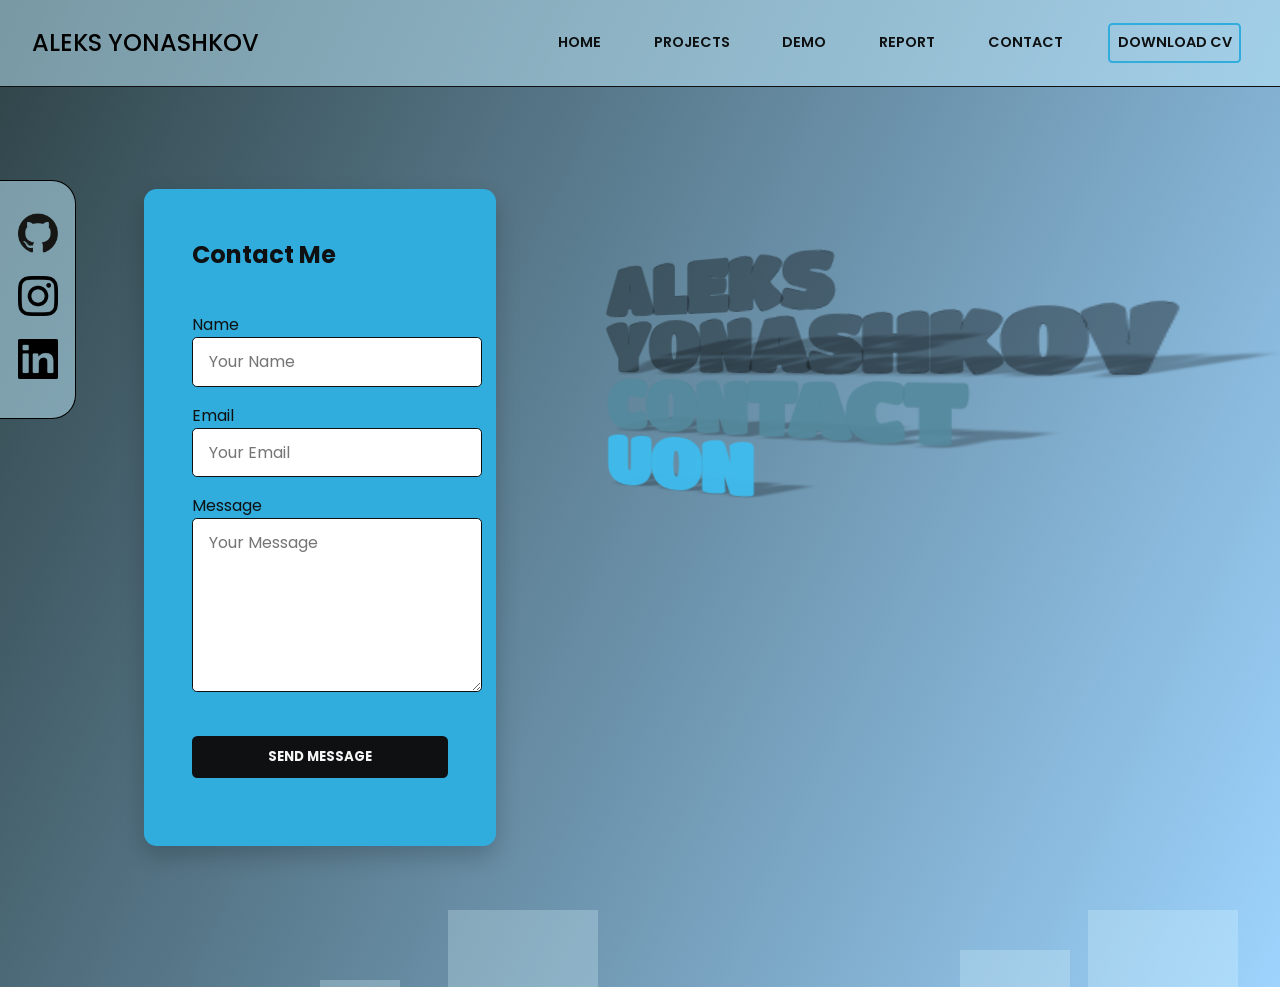
==== commit 30e48279: "Updated with current portfolio" ====
--- a/contact.html
+++ b/contact.html
@@ -21,6 +21,7 @@
         <li></li>
         <li></li>
     </ul>
+
     <header>
         <h1 class="hero-heading">
             <span class="line line1" data-text="Aleks Yonashkov">ALEKS YONASHKOV</span>
@@ -51,7 +52,6 @@
         <section class="contact-form">
             <h2>Contact Me</h2>
             <form action="mailto:yonashkovaleks07@gmail.com" method="get">
-                <br>
                 <label for="name">Name</label>
                 <input type="text" id="name" name="Name" placeholder="Your Name" required>
 
@@ -61,8 +61,8 @@
                 <label for="message" Message>Message</label>
                 <textarea name="Message" id="message" placeholder="Your Message" rows="6" required></textarea>
 
-                <button type="submit">Send Message</button>
             </form>
+            <button type="submit">Send Message</button>
         </section>
     </main>
 
--- a/style.css
+++ b/style.css
@@ -42,7 +42,7 @@
 .hero-heading .line1 {
     width: min-content;
     -webkit-text-stroke: .1px rgb(0, 0, 0);
-    color: #00000027;
+    color: #0000005d;
 }
 
 .hero-heading .line2 {
@@ -53,15 +53,11 @@
 
 .hero-heading .line3 {
     width: min-content;
-    color: #3ebbece1;
+    color: #3ebbecf6;
     -webkit-text-stroke: .05px rgba(0, 0, 0, 0.200);
 }
 
 /* Animated Background */
-
-body {
-    overflow-x: hidden;
-}
 
 .circles {
     position: fixed;
@@ -69,7 +65,6 @@
     left: 0;
     width: 100%;
     height: 100%;
-    overflow: hidden;
     z-index: -1;
 }
 
@@ -80,7 +75,7 @@
     width: 20px;
     height: 20px;
     background: rgba(224, 249, 255, 0.26);
-    animation: animate 25s linear infinite;
+    animation: animate-blobs 25s linear infinite;
     bottom: -10rem;
 }
 
@@ -162,8 +157,7 @@
 
 
 
-
-@keyframes animate {
+@keyframes animate-blobs {
     0% {
         transform: translateY(0) rotate(0deg);
         opacity: 1;
@@ -188,8 +182,8 @@
 /* Gradient Background Animation */
 
 body {
-    background: linear-gradient(135deg, #2d3e42, #82c9ff, #cfc9e6);
-    background-size: 180% 180%;
+    background: linear-gradient(115deg, #2f4347, #8fcdfdde, #94a5f3, #d5b4f5);
+    background-size: 300% 300%;
     animation: gradient-animation 6s ease infinite;
 }
 
@@ -213,13 +207,14 @@
 
 @media only screen and (min-width: 850px) {
 
-
     /* Header */
     header {
         grid-area: header;
         display: flex;
         flex-direction: column;
+        overflow: hidden;
         justify-content: flex-start;
+        width: 100%;
         margin-top: 20%;
     }
 
@@ -227,8 +222,8 @@
         position: relative;
         width: min-content;
         line-height: 0.85;
+        padding: 1em;
         text-transform: uppercase;
-        position: relative;
         color: #000;
         display: flex;
         flex-direction: column;
@@ -237,10 +232,11 @@
         transform: perspective(500px) translateY(8px) rotateY(-25deg);
     }
 
+
     .hero-heading .line {
         font-family: "Titan One", sans-serif;
         letter-spacing: -2px;
-        font-size: clamp(3.3rem, 4.9vw, 5.8rem);
+        font-size: clamp(3.3rem, 4.9vw, 5.1rem);
         font-weight: 900;
     }
 
@@ -257,15 +253,15 @@
     }
 
     .hero-heading .line1::before {
-        transform: translateY(55%) translateX(26%) rotateX(80deg) scaleX(125%) scaleY(220%) skewX(-45deg);
+        transform: translateY(55%) translateX(25%) rotateX(80deg) scaleX(125%) scaleY(220%) skewX(-45deg);
     }
 
     .hero-heading .line2::before {
-        transform: translateY(49%) translateX(26%) rotateX(77deg) scaleX(125%) scaleY(220%) skewX(-45deg);
+        transform: translateY(55%) translateX(25%) rotateX(80deg) scaleX(125%) scaleY(220%) skewX(-45deg);
     }
 
     .hero-heading .line3::before {
-        transform: translateY(45%) translateX(38%) rotateX(77deg) scaleX(125%) scaleY(220%) skewX(-45deg);
+        transform: translateY(53%) translateX(36%) rotateX(80deg) scaleX(125%) scaleY(220%) skewX(-45deg);
     }
 
     /* Nav */
@@ -320,12 +316,60 @@
     /* Main */
 
     main {
-        color: white;
         grid-area: main;
         min-height: 100vh;
         display: flex;
         flex-direction: column;
-        justify-content: flex-start;
+        align-items: center;
+    }
+
+
+    .report {
+        background-color: rgb(255, 255, 255);
+        width: 80%;
+        margin: 10%;
+        margin-left: 20%;
+        display: flex;
+        flex-direction: column;
+        border-radius: .5em;
+        box-shadow: rgba(0, 0, 0, 0.56) 0px 22px 70px 4px;
+    }
+
+    .report a {
+        padding: 0;
+        margin: 0;
+        background-color: transparent;
+        color: rgba(0, 0, 255, 0.74);
+        border: none;
+        border-radius: 0;
+        font-weight: bold;
+        cursor: pointer;
+        text-decoration: underline;
+        text-transform: none;
+    }
+
+    .report a:hover {
+          background-color: transparent;
+    transform: scale(1);
+    }
+
+    .report p {
+        padding: 0% 10%;
+        margin-bottom: 5%;
+    }
+
+    .report h2 {
+        color: #0e1011;
+        text-align: center;
+        font-size: 2.5em;
+        padding: 1.5em;
+    }
+
+    .report h3 {
+        color: #2F5496;
+        padding: 1% 10%;
+        margin-top: 4em;
+        font-size: 1.5em;
     }
 
 
@@ -339,7 +383,7 @@
         padding: 10%;
         border-radius: .5em;
         width: 50%;
-        margin: 30% 10%;
+        margin: 30% 20%;
         height: fit-content;
 
         display: flex;
@@ -375,7 +419,6 @@
         grid-template-columns: 100%;
         gap: 2em;
         padding: 10%;
-        margin-top: 20vh;
         margin-bottom: 10vh;
     }
 
@@ -384,7 +427,7 @@
         border-radius: .5em;
         width: 80%;
         margin: 5%;
-        margin-top: 25%;
+        margin-top: 35%;
 
         display: flex;
         flex-direction: column;
@@ -392,7 +435,7 @@
 
         animation: appear linear forwards;
         animation-timeline: view();
-        animation-range: entry 0% cover 50%;
+        animation-range: entry 0% cover 45%;
     }
 
     @keyframes appear {
@@ -415,6 +458,7 @@
     .project-card video {
         width: 100%;
         border-radius: 0.3em;
+        pointer-events: none;
     }
 
     .project-card a {
@@ -545,9 +589,10 @@
         grid-area: header;
         display: flex;
         flex-direction: column;
-        justify-content: flex-start;
+        justify-content: center;
         margin-top: 20%;
         overflow: hidden;
+        align-items: center;
     }
 
     .hero-heading {
@@ -569,7 +614,7 @@
     .hero-heading .line {
         font-family: "Titan One", sans-serif;
         letter-spacing: -2px;
-        font-size: clamp(3rem, 6vw, 5rem);
+        font-size: clamp(2.8rem, 9vw, 5rem);
         font-weight: 900;
     }
 
@@ -787,52 +832,74 @@
     }
 
 
-/* Projects Section Layout */
-.projects {
-    display: grid;
-    grid-template-columns: 100%;
-    gap: 2em;
-    padding: 10%;
-    margin-top: 20vh;
-    margin-bottom: 10vh;
-}
-
-/* Project Card Styling & Scroll Fade */
-.project-card {
-    background-color: #31addd;
-    border-radius: 0.5em;
-    width: 80%;
-    margin: 2vh auto; /* responsive margins */
-    display: flex;
-    flex-direction: column;
-    align-items: center;
-
-    opacity: 0; /* start hidden */
-    transform: perspective(500px) translateY(60px) rotateY(40deg) rotateX(20deg);
-    transition: transform 0.8s ease, opacity 0.8s ease;
-}
-
-/* Visible when in viewport */
-.project-card.visible {
-    opacity: 1;
-    transform: perspective(500px) translateY(8px) rotateY(0deg) rotateX(0deg);
-}
-
-/* Card Content */
-.project-card h2 {
-    padding: 1em;
-}
-
-.project-card img,
-.project-card video {
-    width: 100%;
-    border-radius: 0.3em;
-}
-
-.project-card a {
-    width: 50%;
-    margin: 2em 0;
-}
+
+    /* Projects Cards (Main)*/
+    .projects {
+        display: grid;
+        grid-template-columns: 100%;
+        gap: 2em;
+        padding: 10%;
+        justify-items: center;
+        margin-top: 20vh;
+        margin-bottom: 10vh;
+    }
+
+    .project-card {
+        background-color: #31addd;
+        border-radius: .5em;
+        width: 80%;
+        margin: 5%;
+        margin-top: 20%;
+
+        display: flex;
+        flex-direction: column;
+        align-items: center;
+
+        animation: appear linear forwards;
+        animation-timeline: view();
+        animation-range: entry 0% cover 50%;
+    }
+
+    @keyframes appear {
+        from {
+            opacity: 0;
+            transform: perspective(500px) translateY(60px) rotateY(40deg) rotateX(20deg);
+        }
+
+        to {
+            opacity: 1;
+            transform: perspective(500px) translateY(8px) rotateY(0deg) rotateX(0deg);
+        }
+    }
+
+    .project-card h2 {
+        padding: 1em;
+    }
+
+    .project-card img,
+    .project-card video {
+        pointer-events: none;
+        width: 100%;
+        border-radius: 0.3em;
+    }
+
+    .project-card a {
+        width: 50%;
+        margin: 2em;
+        padding: 0.8em 1.5em;
+        margin-top: 1em;
+        background-color: #0e1011;
+        color: #f5f5f5;
+        border: none;
+        border-radius: 0.4em;
+        font-weight: 700;
+        cursor: pointer;
+        text-transform: uppercase;
+        text-align: center;
+        transition: transform 0.2s, background-color 0.3s;
+    }
+
+
 
     /* Contact Form (Main)*/
 
@@ -854,6 +921,10 @@
         flex-direction: column;
         gap: 1.5em;
         color: #0e1011;
+    }
+
+    .contact-form h2 {
+        text-align: center;
     }
 
     form label {
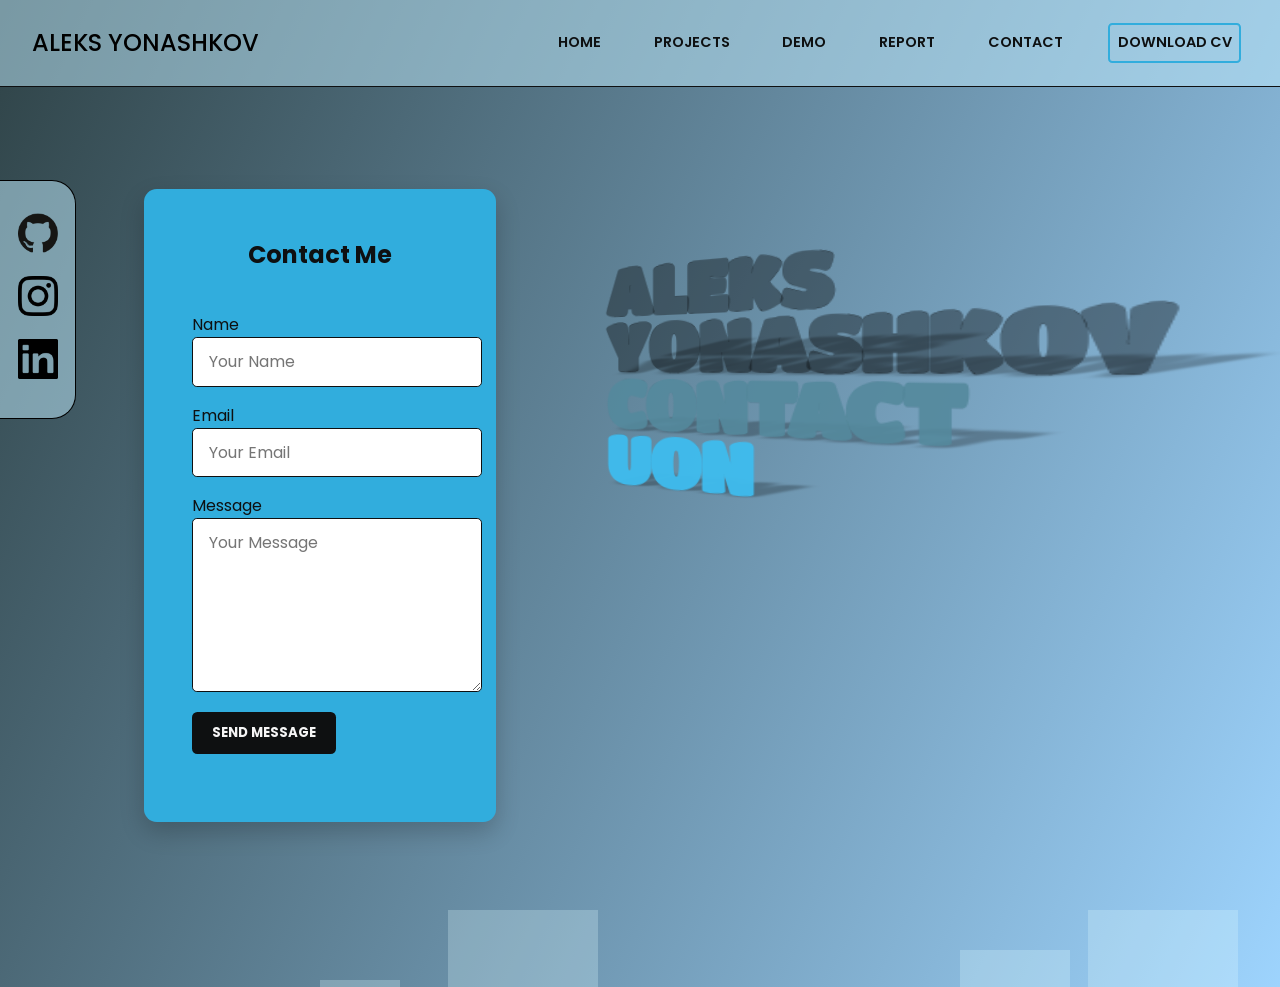
==== commit e5fbdf0a: "latest portfolio" ====
--- a/contact.html
+++ b/contact.html
@@ -58,11 +58,11 @@
                 <label for="email">Email</label>
                 <input type="email" id="email" name="Email" placeholder="Your Email" required>
 
-                <label for="message" Message>Message</label>
+                <label for="message">Message</label>
                 <textarea name="Message" id="message" placeholder="Your Message" rows="6" required></textarea>
 
+                <button type="submit">Send Message</button>
             </form>
-            <button type="submit">Send Message</button>
         </section>
     </main>
 
--- a/style.css
+++ b/style.css
@@ -1,13 +1,8 @@
 @import url('https://fonts.googleapis.com/css2?family=Poppins:wght@300;400;500;600;700&display=swap');
 @import url('https://fonts.googleapis.com/css2?family=Londrina+Outline&family=Titan+One&display=swap');
 
-/* --text: #0e1011;
---background: #f6f7f8;
---primary: #31addd;
---secondary: #afc3cb;
---accent: #88abb9;
- */
-
+
+/* Universal Styles */
 
 * {
     font-family: 'Poppins', sans-serif;
@@ -15,8 +10,139 @@
     margin: 0;
 }
 
-.contact-form button:hover,
-main a:hover {
+
+
+/* Form */
+form {
+    display: flex;
+    flex-direction: column;
+    align-items: flex-start;
+    justify-content: center;
+}
+
+form label {
+    margin-top: 1em;
+}
+
+.contact-form {
+    background: #31addd;
+    padding: 3em;
+    width: 50%;
+    margin: 20% 10%;
+    border-radius: 0.8em;
+    box-shadow: rgba(0, 0, 0, 0.2) 0 10px 25px;
+    display: flex;
+    flex-direction: column;
+    gap: 1.5em;
+    color: #0e1011;
+}
+
+.contact-form h2 {
+    text-align: center;
+}
+
+.contact-form input,
+.contact-form textarea {
+    width: 100%;
+    min-width: 100%;
+    max-width: min-content;
+    padding: 0.7em 1em;
+    border: 1px solid #0e1011;
+    border-radius: .3em;
+    font-size: 1em;
+    outline: none;
+    transition: border-color .3s, box-shadow .3s;
+}
+
+.contact-form input:focus,
+.contact-form textarea:focus {
+    border-color: #54889c;
+    box-shadow: 0 0 10px rgba(84, 136, 156, 0.3);
+}
+
+
+
+/* Projects Cards */
+.project-card {
+    background-color: #31addd;
+    border-radius: .5em;
+    width: 100%;
+    height: 80%;
+    margin: 5%;
+    margin-top: 35%;
+    display: flex;
+    flex-direction: column;
+    align-items: center;
+    justify-content: flex-end;
+
+    animation: appear linear forwards;
+    animation-timeline: view();
+    animation-range: entry 0% cover 45%;
+}
+
+
+
+@keyframes appear {
+    from {
+        opacity: 0;
+        transform: translateX(-100px);
+    }
+
+    to {
+        opacity: 1;
+        transform: translateX(0px);
+    }
+}
+
+.project-card img,
+.project-card video {
+    width: 100%;
+    aspect-ratio: 16 / 9;
+    object-fit: cover;
+    border-radius: 0.3em;
+    pointer-events: none;
+}
+
+.project-card h2 {
+    padding: 1em;
+    text-align: center;
+}
+
+.project-card a {
+    text-align: center;
+    width: 30%;
+    margin: 2em;
+}
+
+main>h2 {
+    position: absolute;
+    left: -9999px;
+}
+
+
+
+
+/* Button Styles  */
+.contact-form button,
+main a,
+.report .video-link {
+    padding: 0.8em 1.5em;
+    margin: 1.5em 0;
+    background-color: #0e1011;
+    color: #f5f5f5;
+    border: none;
+    border-radius: 0.4em;
+    font-weight: 700;
+    cursor: pointer;
+    text-decoration: none;
+    text-transform: uppercase;
+    transition: transform 0.2s, background-color 0.3s;
+}
+
+.contact-form>button:hover,
+main>a:hover,
+.report .video-link:hover,
+.project-card a:hover {
     background-color: #54889c;
     transform: scale(1.05);
 }
@@ -39,6 +165,7 @@
 
 
 
+/* Header Styles */
 .hero-heading .line1 {
     width: min-content;
     -webkit-text-stroke: .1px rgb(0, 0, 0);
@@ -57,8 +184,9 @@
     -webkit-text-stroke: .05px rgba(0, 0, 0, 0.200);
 }
 
-/* Animated Background */
-
+
+
+/* Animated Blobs Background */
 .circles {
     position: fixed;
     top: 0;
@@ -180,7 +308,6 @@
 
 
 /* Gradient Background Animation */
-
 body {
     background: linear-gradient(115deg, #2f4347, #8fcdfdde, #94a5f3, #d5b4f5);
     background-size: 300% 300%;
@@ -203,6 +330,10 @@
 
 
 
+
+
+
+
 /* Desktop */
 
 @media only screen and (min-width: 850px) {
@@ -218,6 +349,9 @@
         margin-top: 20%;
     }
 
+
+
+    /* Big Heading */
     .hero-heading {
         position: relative;
         width: min-content;
@@ -264,8 +398,9 @@
         transform: translateY(53%) translateX(36%) rotateX(80deg) scaleX(125%) scaleY(220%) skewX(-45deg);
     }
 
+
+
     /* Nav */
-
     nav {
         grid-area: nav;
         background-color: #c2eeff81;
@@ -312,9 +447,7 @@
 
 
 
-
     /* Main */
-
     main {
         grid-area: main;
         min-height: 100vh;
@@ -324,6 +457,18 @@
     }
 
 
+
+    /* Projects Cards */
+    .projects {
+        display: grid;
+        grid-template-columns: repeat(2, 1fr);
+        gap: 2em;
+        margin-bottom: 20rem;
+    }
+
+
+
+    /* Report */
     .report {
         background-color: rgb(255, 255, 255);
         width: 80%;
@@ -348,9 +493,25 @@
         text-transform: none;
     }
 
-    .report a:hover {
-          background-color: transparent;
-    transform: scale(1);
+    .report-images {
+        display: flex;
+        flex-direction: column;
+        align-items: center;
+    }
+
+    .report-images img {
+        box-shadow: #00000041 20px 22px 70px 4px;
+        border: .1em solid #000000;
+        border-radius: 1em;
+        margin: 1em;
+        width: 80%;
+        transform-origin: center;
+        transition: transform .3s ease-in-out, margin .5s ease-in-out;
+    }
+
+    .report-images img:hover {
+        transform: scale(1.1);
+        box-shadow: #0000007e 20px 22px 70px 4px;
     }
 
     .report p {
@@ -372,11 +533,20 @@
         font-size: 1.5em;
     }
 
+    .report div {
+        display: flex;
+        justify-content: center;
+    }
+
+    .report .video-link {
+        text-align: center;
+        width: 30%;
+    }
+
 
 
     /* Homepage card */
-
-    main div {
+    main>div {
         background-color: #31addd;
         box-shadow: rgba(0, 0, 0, 0.1) -2px 2px 1px, rgba(0, 0, 0, 0.1) -4px 4px 2px, rgba(0, 0, 0, 0.1) -8px 8px 4px, rgba(0, 0, 0, 0.1) -16px 16px 8px, rgba(0, 0, 0, 0.1) -32px 32px 16px;
 
@@ -405,132 +575,21 @@
         padding: 10%;
     }
 
-    main div:hover {
+    main>div:hover {
         box-shadow: rgba(0, 0, 0, 0.56) 0px 22px 70px 4px;
         transform: perspective(500px) translateY(8px) rotateY(0deg) rotateX(0deg);
     }
 
 
 
-
-    /* Projects Cards (Main)*/
-    .projects {
-        display: grid;
-        grid-template-columns: 100%;
-        gap: 2em;
-        padding: 10%;
-        margin-bottom: 10vh;
-    }
-
-    .project-card {
-        background-color: #31addd;
-        border-radius: .5em;
-        width: 80%;
-        margin: 5%;
-        margin-top: 35%;
-
-        display: flex;
-        flex-direction: column;
-        align-items: center;
-
-        animation: appear linear forwards;
-        animation-timeline: view();
-        animation-range: entry 0% cover 45%;
-    }
-
-    @keyframes appear {
-        from {
-            opacity: 0;
-            transform: perspective(500px) translateY(60px) rotateY(40deg) rotateX(20deg);
-        }
-
-        to {
-            opacity: 1;
-            transform: perspective(500px) translateY(8px) rotateY(0deg) rotateX(0deg);
-        }
-    }
-
-    .project-card h2 {
-        padding: 1em;
-    }
-
-    .project-card img,
-    .project-card video {
-        width: 100%;
-        border-radius: 0.3em;
-        pointer-events: none;
-    }
-
-    .project-card a {
+    /* Contact Form */
+    .contact-form {
         width: 50%;
-        margin: 2em;
-    }
-
-
-
-    /* Contact Form (Main)*/
-
-    form {
-        display: flex;
-        flex-direction: column;
-        align-items: flex-start;
-        justify-content: center;
-    }
-
-    .contact-form {
-        background: #31addd;
-        padding: 3em;
-        margin: 20% 10%;
-        width: 50%;
-        border-radius: 0.8em;
-        box-shadow: rgba(0, 0, 0, 0.2) 0 10px 25px;
-        display: flex;
-        flex-direction: column;
-        gap: 1.5em;
-        color: #0e1011;
-    }
-
-    form label {
-        margin-top: 1em;
-    }
-
-    .contact-form input,
-    .contact-form textarea {
-        width: 100%;
-        min-width: 100%;
-        max-width: min-content;
-        padding: 0.7em 1em;
-        border: 1px solid #0e1011;
-        border-radius: .3em;
-        font-size: 1em;
-        outline: none;
-        transition: border-color .3s, box-shadow .3s;
-    }
-
-    .contact-form input:focus,
-    .contact-form textarea:focus {
-        border-color: #54889c;
-        box-shadow: 0 0 10px rgba(84, 136, 156, 0.3);
-    }
-
-    .contact-form button,
-    main a {
-        padding: 0.8em 1.5em;
-        margin: 1.5em 0;
-        background-color: #0e1011;
-        color: #f5f5f5;
-        border: none;
-        border-radius: 0.4em;
-        font-weight: 700;
-        cursor: pointer;
-        text-decoration: none;
-        text-transform: uppercase;
-        transition: transform 0.2s, background-color 0.3s;
-    }
+    }
+
 
 
     /* Footer */
-
     footer {
         grid-area: footer;
         min-height: 100vh;
@@ -559,8 +618,7 @@
 
 
 
-    /* Grid Layout (Body) */
-
+    /* Grid Layout */
     body {
         font-weight: 400;
         display: grid;
@@ -581,7 +639,6 @@
 
 
 /* Mobile */
-
 @media only screen and (max-width:850px) {
 
     /* Header */
@@ -644,8 +701,8 @@
     }
 
 
+
     /* Nav */
-
     nav {
         grid-area: nav;
         background-color: #88abb9;
@@ -696,9 +753,7 @@
 
 
 
-
     /* Default state */
-
     #clicked {
         background-color: #88abb9;
         display: flex;
@@ -731,8 +786,8 @@
     }
 
 
+
     /* #clicked is targeted */
-
     #clicked:target {
         display: flex;
         flex-direction: column;
@@ -753,6 +808,7 @@
     #clicked:target~.expandNav {
         display: none;
     }
+
 
 
     /* BURGER ICON */
@@ -779,9 +835,7 @@
 
 
 
-
     /* Main  */
-
     main {
         grid-area: main;
         min-height: 70vh;
@@ -790,7 +844,82 @@
         justify-content: center;
     }
 
-    main div {
+
+
+    /* Report */
+    .report {
+        background-color: rgb(255, 255, 255);
+        width: 80%;
+        display: flex;
+        flex-direction: column;
+        border-radius: .5em;
+        box-shadow: rgba(0, 0, 0, 0.56) 0px 22px 70px 4px;
+    }
+
+    .report a {
+        padding: 0;
+        margin: 0;
+        background-color: transparent;
+        color: rgba(0, 0, 255, 0.74);
+        border: none;
+        border-radius: 0;
+        font-weight: bold;
+        cursor: pointer;
+        text-decoration: underline;
+        text-transform: none;
+    }
+
+
+    .report-images {
+        display: flex;
+        flex-direction: column;
+        align-items: center;
+    }
+
+    .report-images img {
+        box-shadow: #00000041 20px 22px 70px 4px;
+        border: .1em solid #000000;
+        border-radius: 1em;
+        margin: 1em;
+        width: 80%;
+        transform-origin: center;
+        transition: transform .3s ease-in-out, margin .5s ease-in-out;
+    }
+
+    .report p {
+        padding: 0% 10%;
+        margin-bottom: 5%;
+        font-size: 1em;
+    }
+
+    .report h2 {
+        color: #0e1011;
+        text-align: center;
+        font-size: 2.2em;
+        padding: 10% 0;
+    }
+
+    .report h3 {
+        color: #2F5496;
+        padding: 1% 10%;
+        margin-top: 4em;
+        font-size: 1.2em;
+    }
+
+    .report div {
+        display: flex;
+        justify-content: center;
+    }
+
+    .report .video-link {
+        text-align: center;
+        width: 30%;
+    }
+
+
+
+    /* Homepage Card */
+    main>div {
         background-color: #31addd;
         box-shadow: rgba(0, 0, 0, 0.1) -2px 2px 1px, rgba(0, 0, 0, 0.1) -4px 4px 2px, rgba(0, 0, 0, 0.1) -8px 8px 4px, rgba(0, 0, 0, 0.1) -16px 16px 8px, rgba(0, 0, 0, 0.1) -32px 32px 16px;
         padding: 10%;
@@ -804,7 +933,7 @@
         align-items: center;
     }
 
-    main a {
+    main>a {
         width: 50%;
         margin: 2em;
         padding: 0.8em 1.5em;
@@ -821,7 +950,6 @@
         transition: transform 0.2s, background-color 0.3s;
     }
 
-
     main h2 {
         text-transform: capitalize;
         color: #0e1011;
@@ -833,144 +961,22 @@
 
 
 
-    /* Projects Cards (Main)*/
+    /* Projects Cards */
     .projects {
-        display: grid;
-        grid-template-columns: 100%;
-        gap: 2em;
-        padding: 10%;
-        justify-items: center;
-        margin-top: 20vh;
-        margin-bottom: 10vh;
-    }
-
-    .project-card {
-        background-color: #31addd;
-        border-radius: .5em;
+        grid-template-columns: repeat(1, 1fr);
         width: 80%;
-        margin: 5%;
-        margin-top: 20%;
-
-        display: flex;
-        flex-direction: column;
-        align-items: center;
-
-        animation: appear linear forwards;
-        animation-timeline: view();
-        animation-range: entry 0% cover 50%;
-    }
-
-    @keyframes appear {
-        from {
-            opacity: 0;
-            transform: perspective(500px) translateY(60px) rotateY(40deg) rotateX(20deg);
-        }
-
-        to {
-            opacity: 1;
-            transform: perspective(500px) translateY(8px) rotateY(0deg) rotateX(0deg);
-        }
-    }
-
-    .project-card h2 {
-        padding: 1em;
-    }
-
-    .project-card img,
-    .project-card video {
-        pointer-events: none;
-        width: 100%;
-        border-radius: 0.3em;
-    }
-
-    .project-card a {
-        width: 50%;
-        margin: 2em;
-        padding: 0.8em 1.5em;
-        margin-top: 1em;
-        background-color: #0e1011;
-        color: #f5f5f5;
-        border: none;
-        border-radius: 0.4em;
-        font-weight: 700;
-        cursor: pointer;
-        text-transform: uppercase;
-        text-align: center;
-        transition: transform 0.2s, background-color 0.3s;
-    }
-
-
-
-    /* Contact Form (Main)*/
-
-    form {
-        display: flex;
-        flex-direction: column;
-        align-items: flex-start;
-        justify-content: center;
-    }
-
+    }
+
+
+
+    /* Contact Form */
     .contact-form {
-        background: #31addd;
-        padding: 3em;
-        width: 50%;
-        margin: 20% 10%;
-        border-radius: 0.8em;
-        box-shadow: rgba(0, 0, 0, 0.2) 0 10px 25px;
-        display: flex;
-        flex-direction: column;
-        gap: 1.5em;
-        color: #0e1011;
-    }
-
-    .contact-form h2 {
-        text-align: center;
-    }
-
-    form label {
-        margin-top: 1em;
-    }
-
-    .contact-form input,
-    .contact-form textarea {
-        width: 100%;
-        min-width: 100%;
-        max-width: min-content;
-        padding: 0.7em 1em;
-        border: 1px solid #0e1011;
-        border-radius: .3em;
-        font-size: 1em;
-        outline: none;
-        transition: border-color .3s, box-shadow .3s;
-    }
-
-    .contact-form input:focus,
-    .contact-form textarea:focus {
-        border-color: #54889c;
-        box-shadow: 0 0 10px rgba(84, 136, 156, 0.3);
-    }
-
-    .contact-form button,
-    main a {
-        padding: 0.8em 1.5em;
-        margin: 1.5em 0;
-        background-color: #0e1011;
-        color: #f5f5f5;
-        border: none;
-        border-radius: 0.4em;
-        font-weight: 700;
-        cursor: pointer;
-        text-decoration: none;
-        text-transform: uppercase;
-        transition: transform 0.2s, background-color 0.3s;
-    }
-
-
+        width: 90%;
+    }
 
 
 
     /* Footer  */
-
     footer {
         grid-area: footer;
         display: flex;
@@ -1002,7 +1008,7 @@
 
 
 
-    /* Grid Layout (Body) */
+    /* Grid Layout */
     body {
         background-color: #afc3cb;
         font-weight: 400;
@@ -1016,4 +1022,20 @@
             "footer"
         ;
     }
-}+}
+
+
+
+
+
+
+
+
+
+
+/* --text: #0e1011;
+--background: #f6f7f8;
+--primary: #31addd;
+--secondary: #afc3cb;
+--accent: #88abb9;
+ */
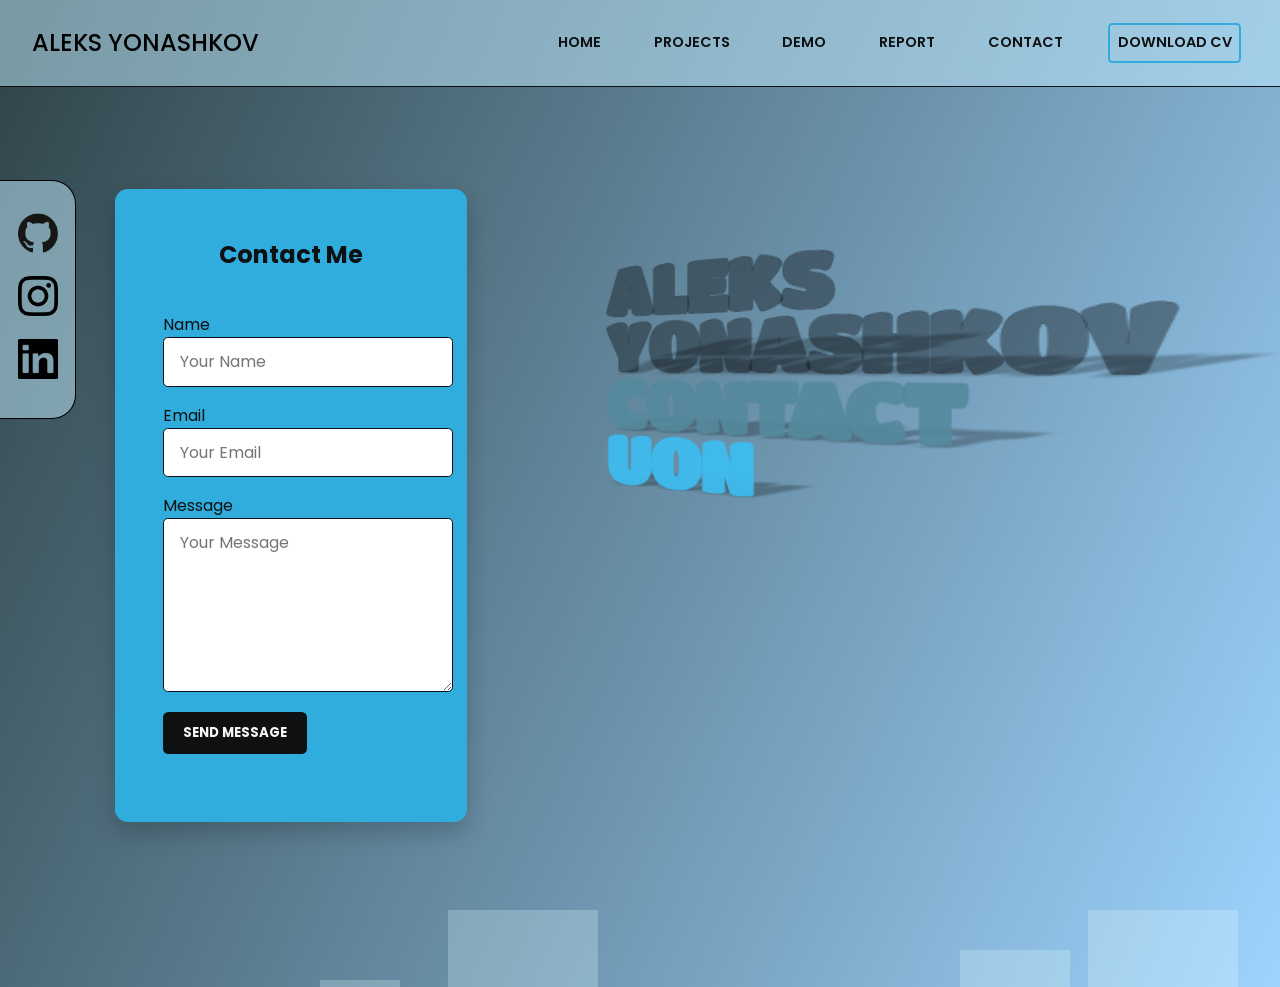
==== commit 0194ce65: "fixed cv file directory" ====
--- a/contact.html
+++ b/contact.html
@@ -39,7 +39,7 @@
             <a href="demo.html">Demo</a>
             <a href="report.html">Report</a>
             <a href="contact.html">Contact</a>
-            <a class="cv-btn" href="assets/Aleks-Yonashkov-CV.pdf" download>Download CV</a>
+            <a class="cv-btn" href="assets/Aleks Yonashkov CV.pdf" download>Download CV</a>
         </div>
 
         <a href="#clicked" class="expandNav"></a>
--- a/style.css
+++ b/style.css
@@ -10,6 +10,13 @@
     margin: 0;
 }
 
+/* Video Div */
+.main{
+    display: flex;
+    flex-direction: column;
+    justify-content: center;
+    align-items: center;
+}
 
 
 /* Form */
@@ -63,8 +70,8 @@
 
 
 /* Projects Cards */
-.project-card {
-    background-color: #31addd;
+.projects div {
+    background-color: #31acddc9;
     border-radius: .5em;
     width: 100%;
     height: 80%;
@@ -94,8 +101,8 @@
     }
 }
 
-.project-card img,
-.project-card video {
+.projects div img,
+.projects div video {
     width: 100%;
     aspect-ratio: 16 / 9;
     object-fit: cover;
@@ -103,12 +110,12 @@
     pointer-events: none;
 }
 
-.project-card h2 {
+.projects div h2 {
     padding: 1em;
     text-align: center;
 }
 
-.project-card a {
+.projects div a {
     text-align: center;
     width: 30%;
     margin: 2em;
@@ -336,7 +343,7 @@
 
 /* Desktop */
 
-@media only screen and (min-width: 850px) {
+@media only screen and (min-width: 1000px) {
 
     /* Header */
     header {
@@ -448,7 +455,7 @@
 
 
     /* Main */
-    main {
+    .main {
         grid-area: main;
         min-height: 100vh;
         display: flex;
@@ -465,6 +472,7 @@
         gap: 2em;
         margin-bottom: 20rem;
     }
+
 
 
 
@@ -545,8 +553,8 @@
 
 
 
-    /* Homepage card */
-    main>div {
+    /* mainpage card */
+    .main>div {
         background-color: #31addd;
         box-shadow: rgba(0, 0, 0, 0.1) -2px 2px 1px, rgba(0, 0, 0, 0.1) -4px 4px 2px, rgba(0, 0, 0, 0.1) -8px 8px 4px, rgba(0, 0, 0, 0.1) -16px 16px 8px, rgba(0, 0, 0, 0.1) -32px 32px 16px;
 
@@ -565,17 +573,17 @@
         transition: transform .3s ease-in-out, box-shadow .3s ease-in-out;
     }
 
-    main h2 {
+    .main h2 {
         text-transform: capitalize;
         color: #0e1011;
     }
 
-    main p {
+    .main p {
         color: #0e1011;
         padding: 10%;
     }
 
-    main>div:hover {
+    .main>div:hover {
         box-shadow: rgba(0, 0, 0, 0.56) 0px 22px 70px 4px;
         transform: perspective(500px) translateY(8px) rotateY(0deg) rotateX(0deg);
     }
@@ -639,7 +647,7 @@
 
 
 /* Mobile */
-@media only screen and (max-width:850px) {
+@media only screen and (max-width:1000px) {
 
     /* Header */
     header {
@@ -675,9 +683,7 @@
         font-weight: 900;
     }
 
-
-
-    .hero-heading .line::before {
+    /* .hero-heading .line::before {
         content: attr(data-text);
         font-size: 1em;
         position: absolute;
@@ -686,7 +692,7 @@
         filter: blur(3.5px);
         pointer-events: none;
         z-index: -1;
-    }
+    } */
 
     .hero-heading .line1::before {
         transform: translateY(34%) translateX(8%) rotateX(83deg) scaleX(100%) scaleY(220%) skewX(-30deg);
@@ -833,10 +839,15 @@
         border-top: .3em solid #fff;
     }
 
-
-
-    /* Main  */
+    /* Main */
     main {
+        grid-area: main;
+        display: flex;
+        justify-content: center;
+    }
+
+    /* Index  */
+    .main {
         grid-area: main;
         min-height: 70vh;
         display: flex;
@@ -918,8 +929,8 @@
 
 
 
-    /* Homepage Card */
-    main>div {
+    /* mainpage Card */
+    .main>div{
         background-color: #31addd;
         box-shadow: rgba(0, 0, 0, 0.1) -2px 2px 1px, rgba(0, 0, 0, 0.1) -4px 4px 2px, rgba(0, 0, 0, 0.1) -8px 8px 4px, rgba(0, 0, 0, 0.1) -16px 16px 8px, rgba(0, 0, 0, 0.1) -32px 32px 16px;
         padding: 10%;
@@ -933,7 +944,7 @@
         align-items: center;
     }
 
-    main>a {
+    .main>a {
         width: 50%;
         margin: 2em;
         padding: 0.8em 1.5em;
@@ -950,12 +961,12 @@
         transition: transform 0.2s, background-color 0.3s;
     }
 
-    main h2 {
+    .main h2 {
         text-transform: capitalize;
         color: #0e1011;
     }
 
-    main p {
+    .main p {
         color: #0e1011;
     }
 
@@ -963,10 +974,18 @@
 
     /* Projects Cards */
     .projects {
+        grid-area: main;
         grid-template-columns: repeat(1, 1fr);
+        width: 100%;
+        display: flex;
+        flex-direction: column;
+        align-items: center;
+        margin: 10% 0;
+    }
+
+    .projects div{
         width: 80%;
     }
-
 
 
     /* Contact Form */
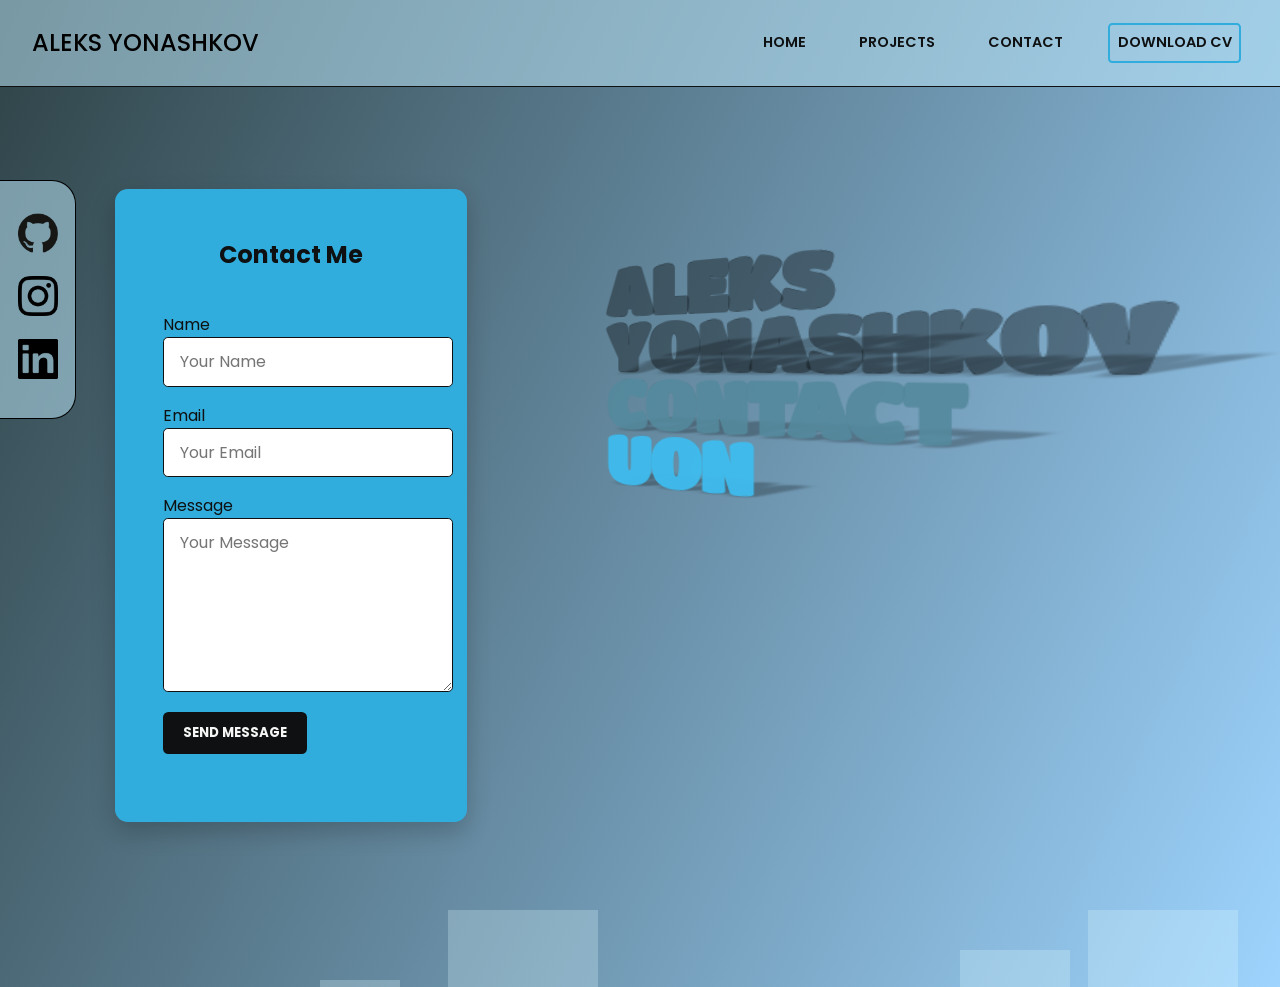
==== commit f8f6f5f3: "removed report and demo pages" ====
--- a/contact.html
+++ b/contact.html
@@ -36,8 +36,6 @@
         <div id="clicked">
             <a href="index.html">Home</a>
             <a href="projects.html">Projects</a>
-            <a href="demo.html">Demo</a>
-            <a href="report.html">Report</a>
             <a href="contact.html">Contact</a>
             <a class="cv-btn" href="assets/Aleks Yonashkov CV.pdf" download>Download CV</a>
         </div>
